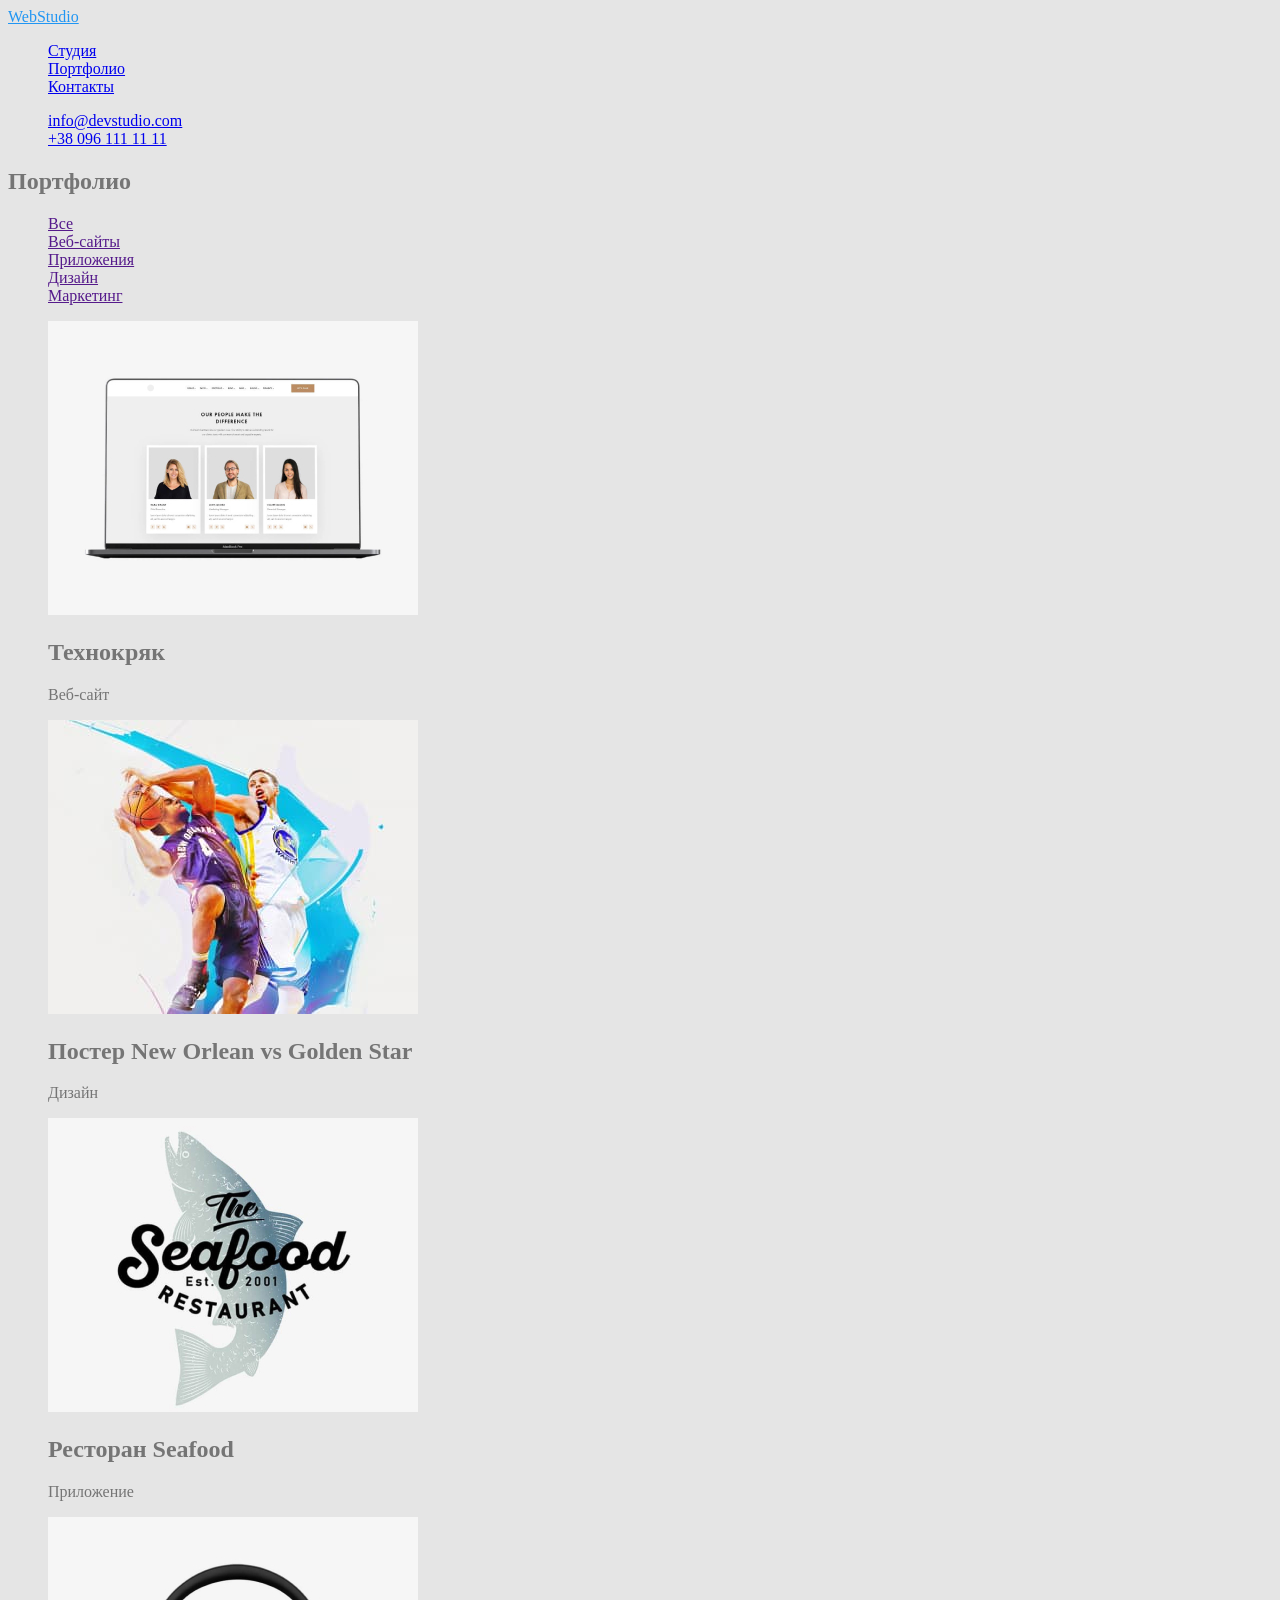
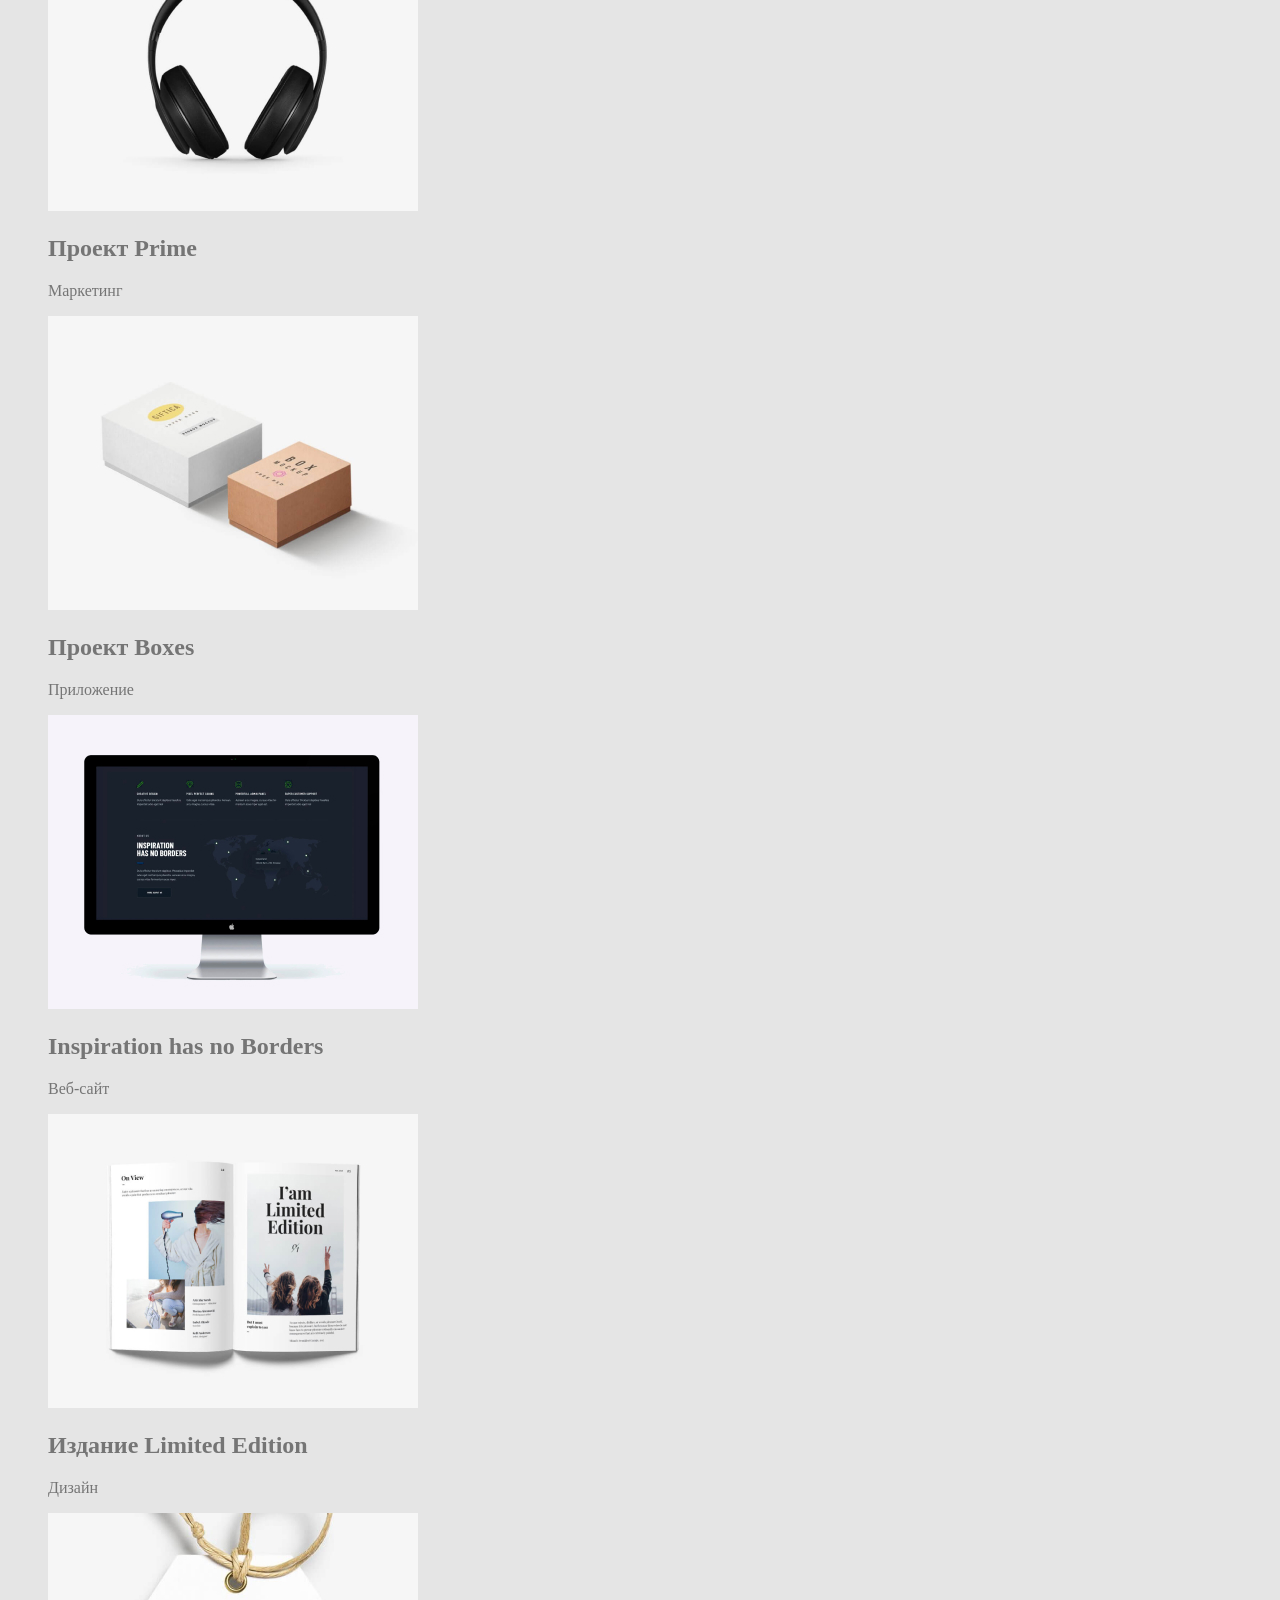
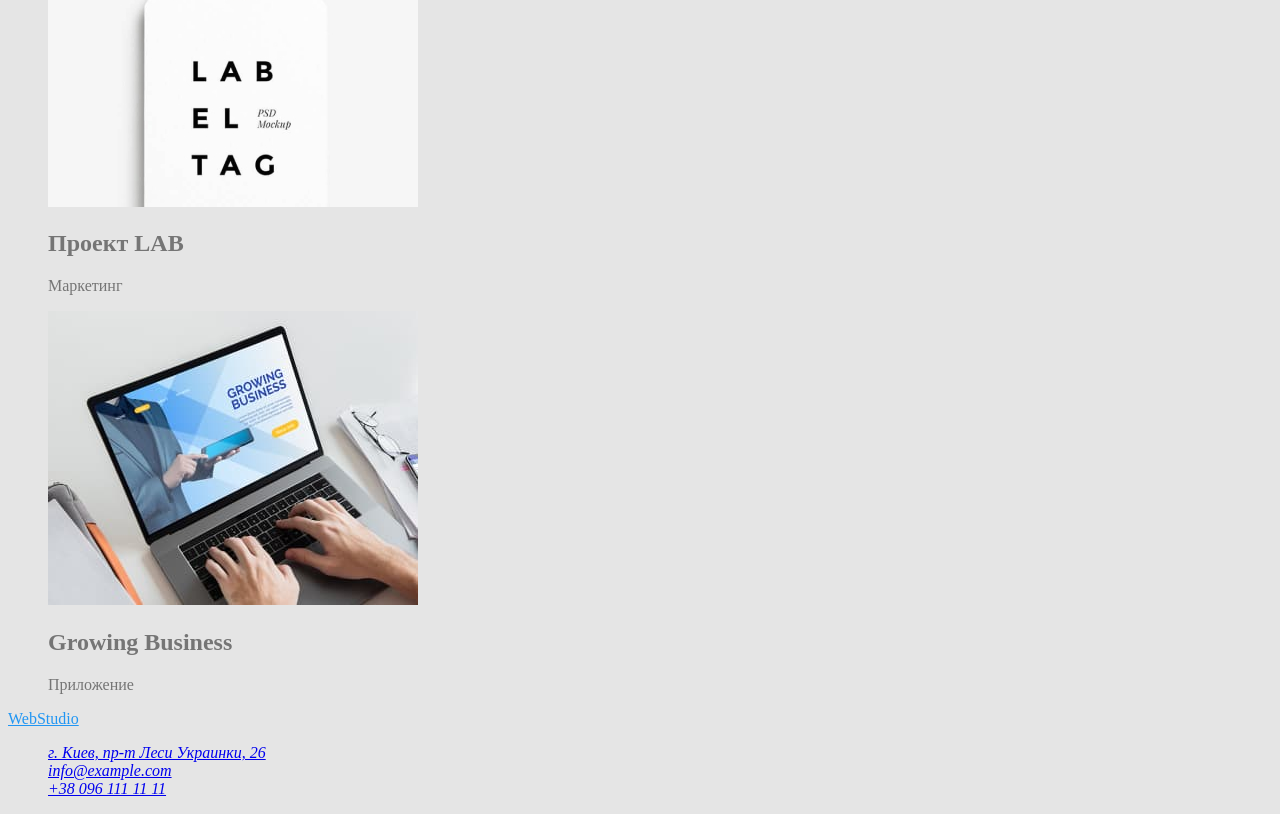
==== portfolio.html @ 34609c39 "Update portfolio.html" ====
<!DOCTYPE html>
<html lang="ru">
  <head>
    <meta charset="UTF-8" />
    <meta http-equiv="X-UA-Compatible" content="IE=edge" />
    <meta name="viewport" content="width=device-width, initial-scale=1.0" />
    <title>Document</title>
    <link rel="stylesheet" href="./css/styles.css" />
  </head>
  <body>
    <header>
      <nav>
        <a class="link-logo" href="#">WebStudio</a>
        <ul>
          <li><a href="#">Студия</a></li>
          <li><a href="portfolio.html">Портфолио</a></li>
          <li><a href="#">Контакты</a></li>
        </ul>
      </nav>
      <ul>
        <li><a href="mailto:info@devstudio.com">info@devstudio.com</a></li>
        <li><a href="tel:+380961111111">+38 096 111 11 11</a></li>
      </ul>
    </header>
    <main>
      <section>
        <h1>Портфолио</h1>
        <ul>
          <li><a href="">Все</a></li>
          <li><a href="">Веб-сайты</a></li>
          <li><a href="">Приложения</a></li>
          <li><a href="">Дизайн</a></li>
          <li><a href="">Маркетинг</a></li>
        </ul>
        <ul>
          <li>
            <img
              src="images/portf1.jpg"
              alt="экран ноутбука с тремя фотографиями"
              width="370"
              height="294"
            />
            <h2>Технокряк</h2>
            <p>Веб-сайт</p>
          </li>
          <li>
            <img
              src="images/portf2.jpg"
              alt="постер два игрока играютв баскетбол"
              width="370"
              height="294"
            />
            <h2>Постер New Orlean vs Golden Star</h2>
            <p>Дизайн</p>
          </li>
          <li>
            <img
              src="images/portf3.jpg"
              alt="эмблема ресторана сифуд"
              width="370"
              height="294"
            />
            <h2>Ресторан Seafood</h2>
            <p>Приложение</p>
          </li>
          <li>
            <img
              src="images/portf4.jpg"
              alt="черные наушники"
              width="370"
              height="294"
            />
            <h2>Проект Prime</h2>
            <p>Маркетинг</p>
          </li>
          <li>
            <img
              src="images/portf5.jpg"
              alt="две коробки одна белая другая оранжевая"
              width="370"
              height="294"
            />
            <h2>Проект Boxes</h2>
            <p>Приложение</p>
          </li>
          <li>
            <img
              src="images/portf6.jpg"
              alt="монитор компьютера с чернобелыми надписями"
              width="370"
              height="294"
            />
            <h2>Inspiration has no Borders</h2>
            <p>Веб-сайт</p>
          </li>
          <li>
            <img
              src="images/portf7.jpg"
              alt="открытая книга"
              width="370"
              height="294"
            />
            <h2>Издание Limited Edition</h2>
            <p>Дизайн</p>
          </li>
          <li>
            <img
              src="images/portf8.jpg"
              alt="бирка с надписями"
              width="370"
              height="294"
            />
            <h2>Проект LAB</h2>
            <p>Маркетинг</p>
          </li>
          <li>
            <img
              src="images/portf9.jpg"
              alt="открытый ноутбук по диагонали "
              width="370"
              height="294"
            />
            <h2>Growing Business</h2>
            <p>Приложение</p>
          </li>
        </ul>
      </section>
    </main>
    <footer>
      <a class="link-logo" href="#">WebStudio</a>
      <address>
        <ul>
          <li>
            <a
              href="https://bit.ly/3pXMvUd"
              target="_blank"
              rel="noopener noreferrer"
              >г. Киев, пр-т Леси Украинки, 26</a
            >
          </li>
          <li>
            <a class="link" href="mailto:info@devstudio.com"
              >info@example.com</a
            >
          </li>
          <li><a href="tel:+380961111111">+38 096 111 11 11</a></li>
        </ul>
      </address>
    </footer>
  </body>
</html>
---- css/styles.css ----
ul {
  list-style: none;
}

body {
  background-color: #e5e5e5;
  color: #757575;
}
/* цвет основного текста #212121 */
/* вторичній цвет #757575 */
/* акцент цвет #2196F3 */
/*  черный #000000 */
/* белый #FFFFFF */

/*  шапка background: #FFFFFF */
/*  герой и футер background:  #2F303A */
/*  общий фон  background: background: #E5E5E5 */
/*  команда background: #F5F4FA */
/*  портф под фотками #FFFFFF */

/*  */
.link-logo {
  color: #2196f3;
}
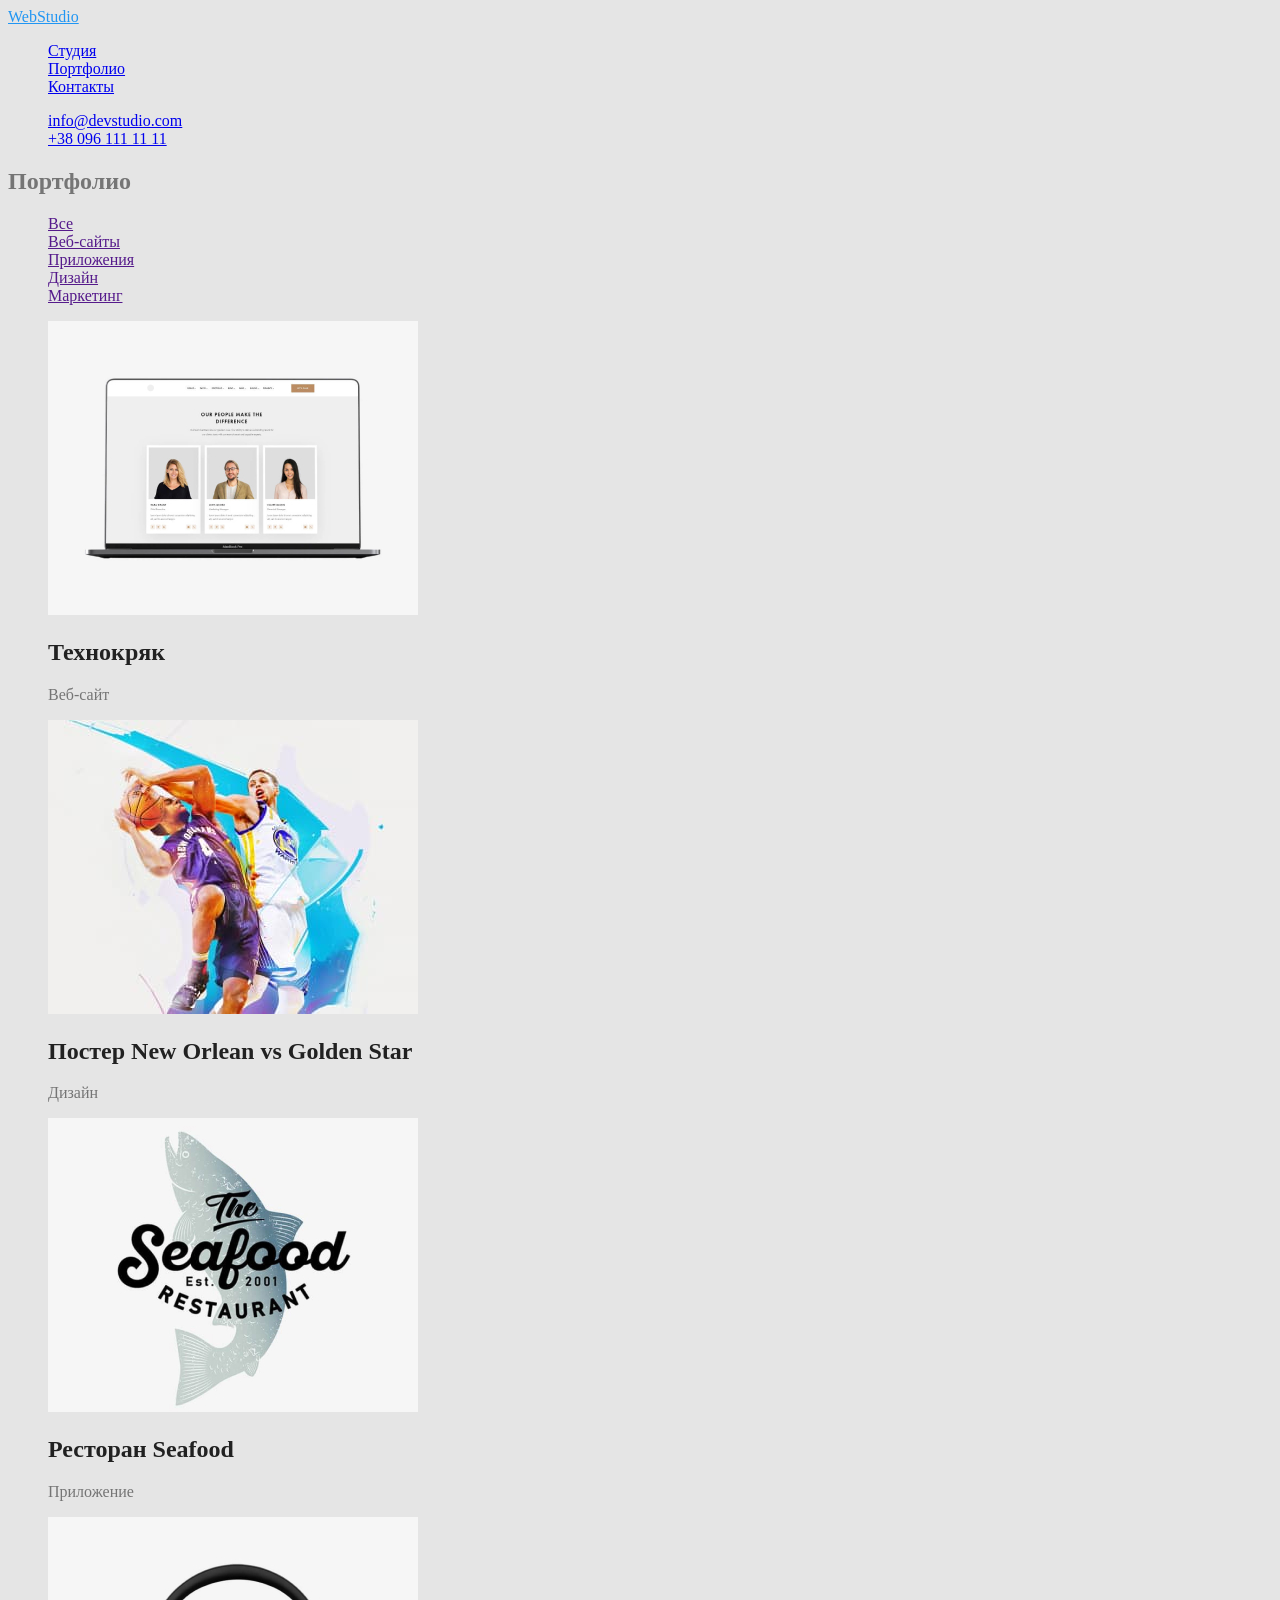
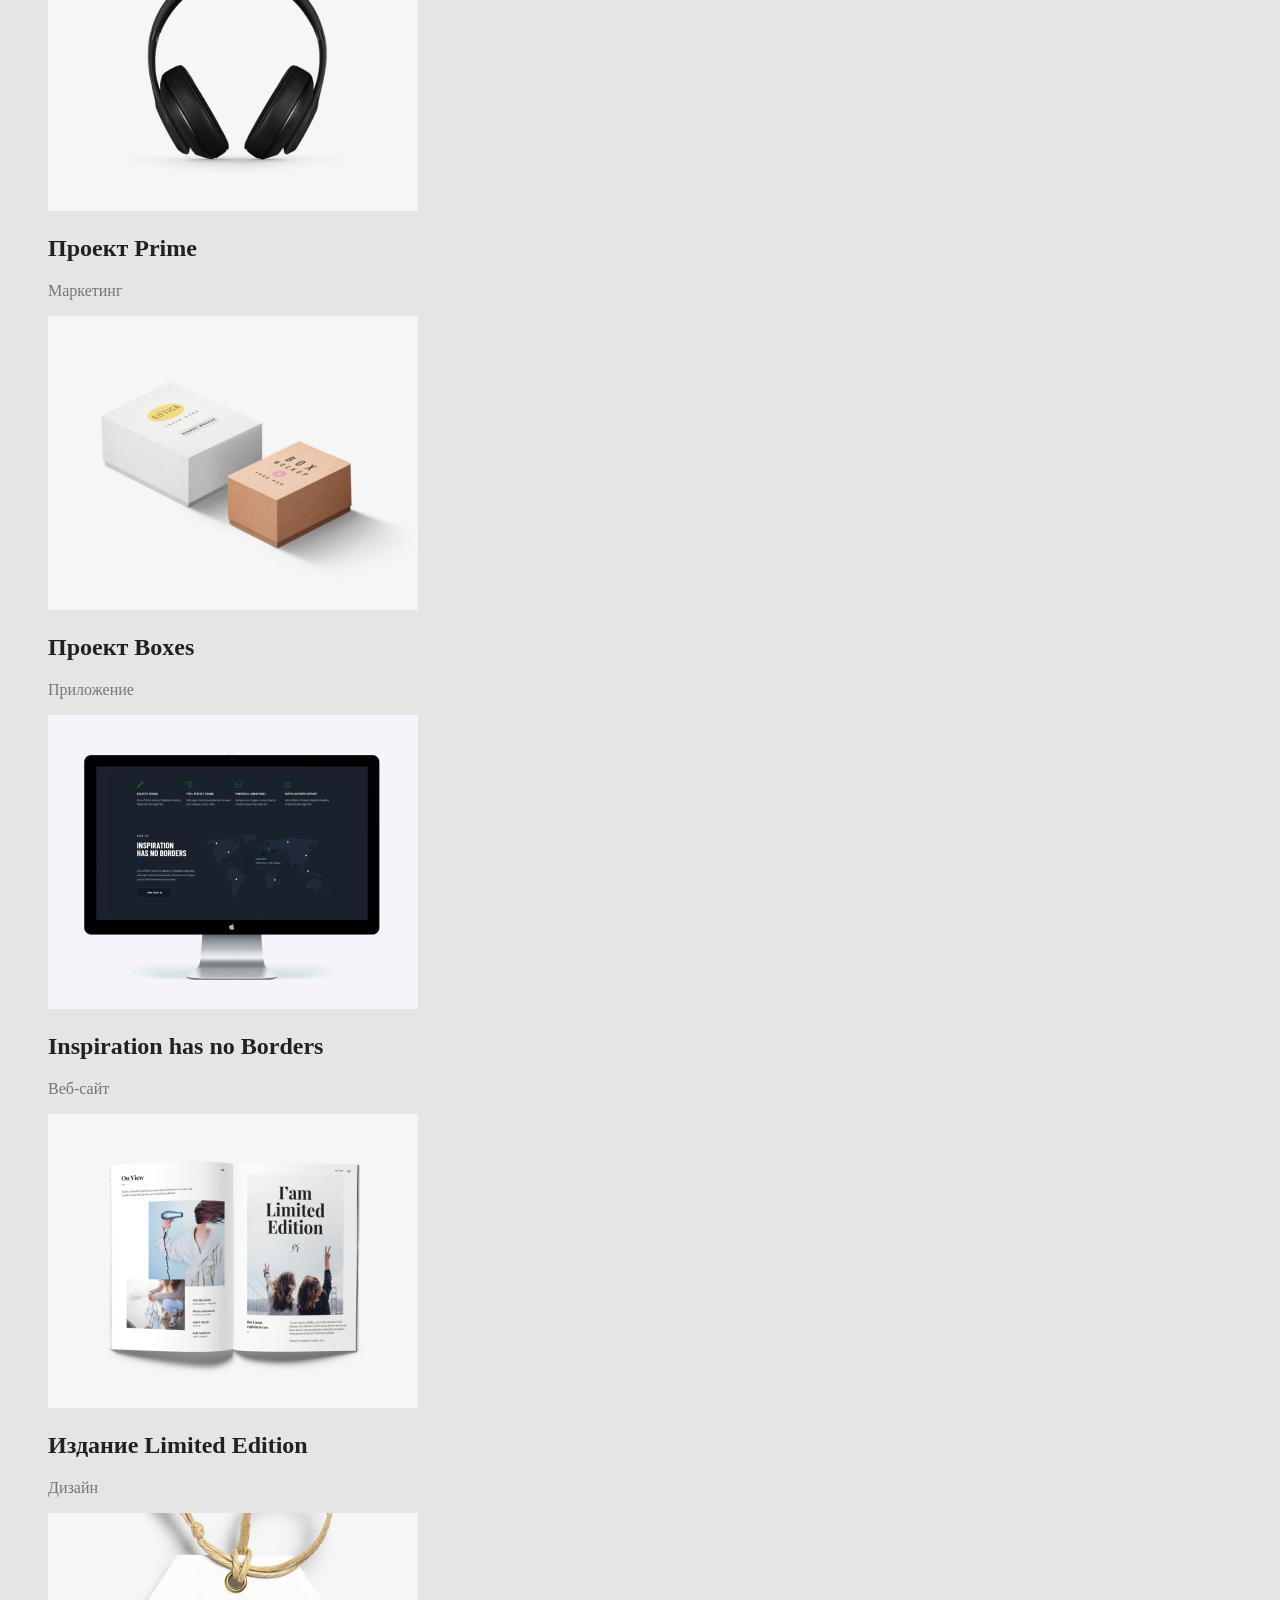
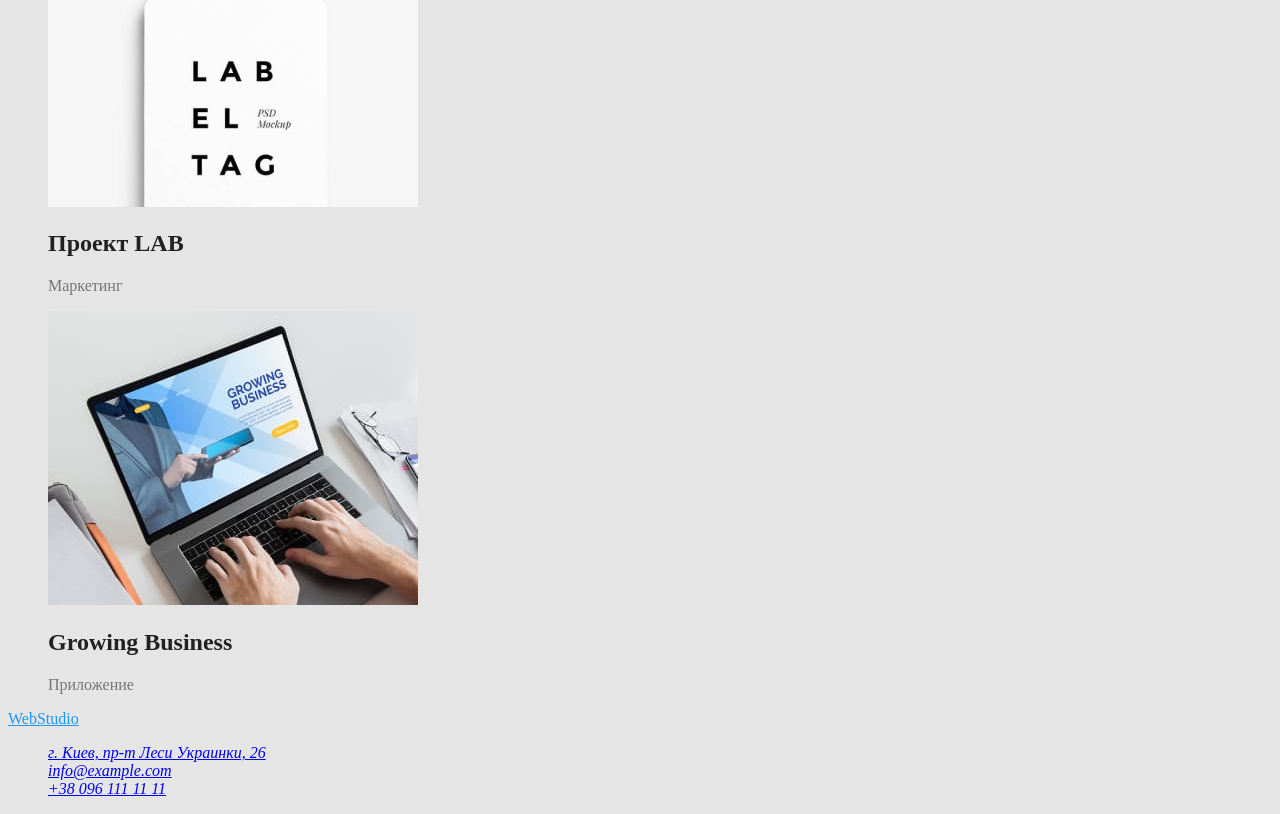
==== commit 1a6236b5: "Цвета отдельно каждому элементу Присвоила цвета заголовкам" ====
--- a/portfolio.html
+++ b/portfolio.html
@@ -11,8 +11,8 @@
     <header>
       <nav>
         <a class="link-logo" href="#">WebStudio</a>
-        <ul>
-          <li><a href="#">Студия</a></li>
+        <ul class="site-nav">
+          <li><a href="index.html">Студия</a></li>
           <li><a href="portfolio.html">Портфолио</a></li>
           <li><a href="#">Контакты</a></li>
         </ul>
@@ -23,7 +23,7 @@
       </ul>
     </header>
     <main>
-      <section>
+      <section class="section">
         <h1>Портфолио</h1>
         <ul>
           <li><a href="">Все</a></li>
@@ -40,7 +40,7 @@
               width="370"
               height="294"
             />
-            <h2>Технокряк</h2>
+            <h2 class="section-title">Технокряк</h2>
             <p>Веб-сайт</p>
           </li>
           <li>
@@ -50,7 +50,7 @@
               width="370"
               height="294"
             />
-            <h2>Постер New Orlean vs Golden Star</h2>
+            <h2 class="section-title">Постер New Orlean vs Golden Star</h2>
             <p>Дизайн</p>
           </li>
           <li>
@@ -60,7 +60,7 @@
               width="370"
               height="294"
             />
-            <h2>Ресторан Seafood</h2>
+            <h2 class="section-title">Ресторан Seafood</h2>
             <p>Приложение</p>
           </li>
           <li>
@@ -70,7 +70,7 @@
               width="370"
               height="294"
             />
-            <h2>Проект Prime</h2>
+            <h2 class="section-title">Проект Prime</h2>
             <p>Маркетинг</p>
           </li>
           <li>
@@ -80,7 +80,7 @@
               width="370"
               height="294"
             />
-            <h2>Проект Boxes</h2>
+            <h2 class="section-title">Проект Boxes</h2>
             <p>Приложение</p>
           </li>
           <li>
@@ -90,7 +90,7 @@
               width="370"
               height="294"
             />
-            <h2>Inspiration has no Borders</h2>
+            <h2 class="section-title">Inspiration has no Borders</h2>
             <p>Веб-сайт</p>
           </li>
           <li>
@@ -100,7 +100,7 @@
               width="370"
               height="294"
             />
-            <h2>Издание Limited Edition</h2>
+            <h2 class="section-title">Издание Limited Edition</h2>
             <p>Дизайн</p>
           </li>
           <li>
@@ -110,7 +110,7 @@
               width="370"
               height="294"
             />
-            <h2>Проект LAB</h2>
+            <h2 class="section-title">Проект LAB</h2>
             <p>Маркетинг</p>
           </li>
           <li>
@@ -120,7 +120,7 @@
               width="370"
               height="294"
             />
-            <h2>Growing Business</h2>
+            <h2 class="section-title">Growing Business</h2>
             <p>Приложение</p>
           </li>
         </ul>
--- a/css/styles.css
+++ b/css/styles.css
@@ -22,3 +22,29 @@
 .link-logo {
   color: #2196f3;
 }
+.hero {
+  width: 1600px;
+  height: 600px;
+  left: 0px;
+  top: 80px;
+  background: #2f303a;
+}
+.hero-title {
+  color: #ffffff;
+}
+.button {
+  background-color: #2196f3;
+  color: #ffffff;
+}
+.site-nav .link {
+  color: #212121;
+}
+.site-nav .link:hover {
+  color: #2196f3;
+}
+.site-nav .link:active {
+  color: #2196f3;
+}
+.section-title {
+  color: #212121;
+}
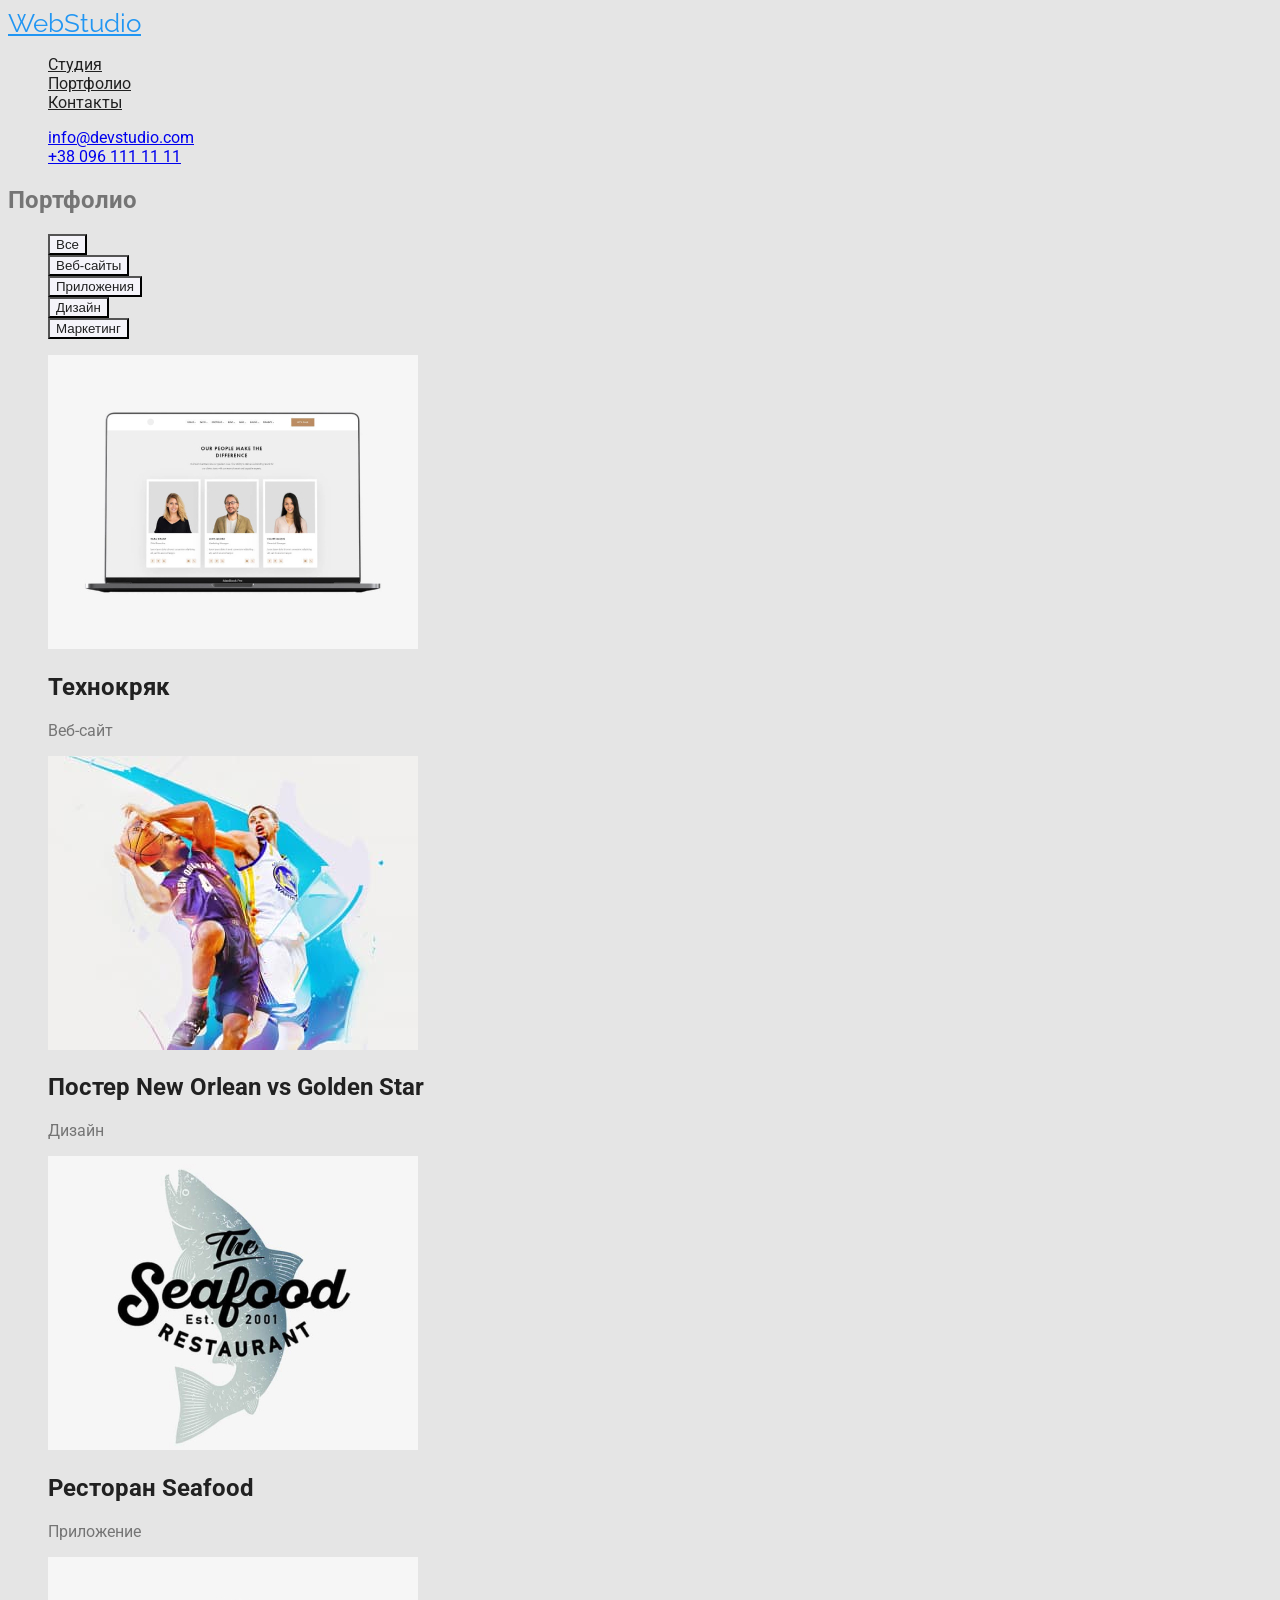
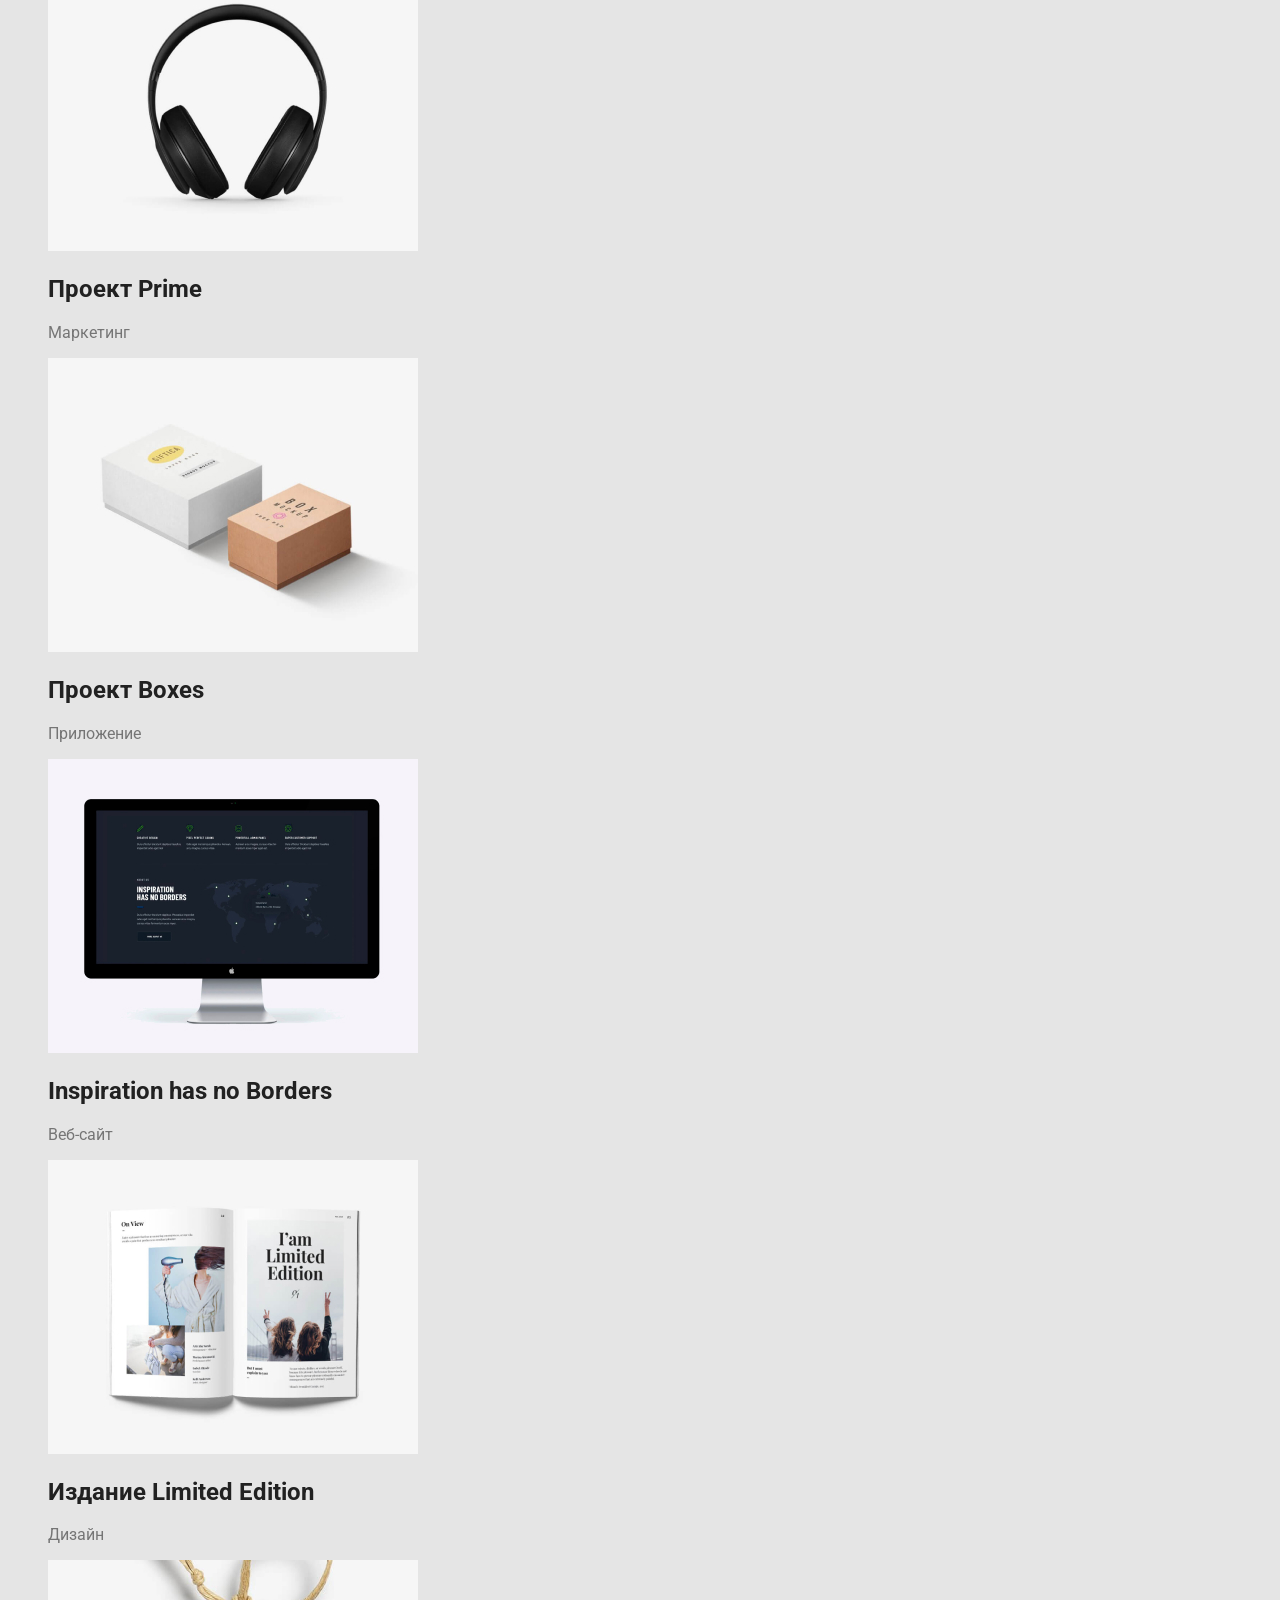
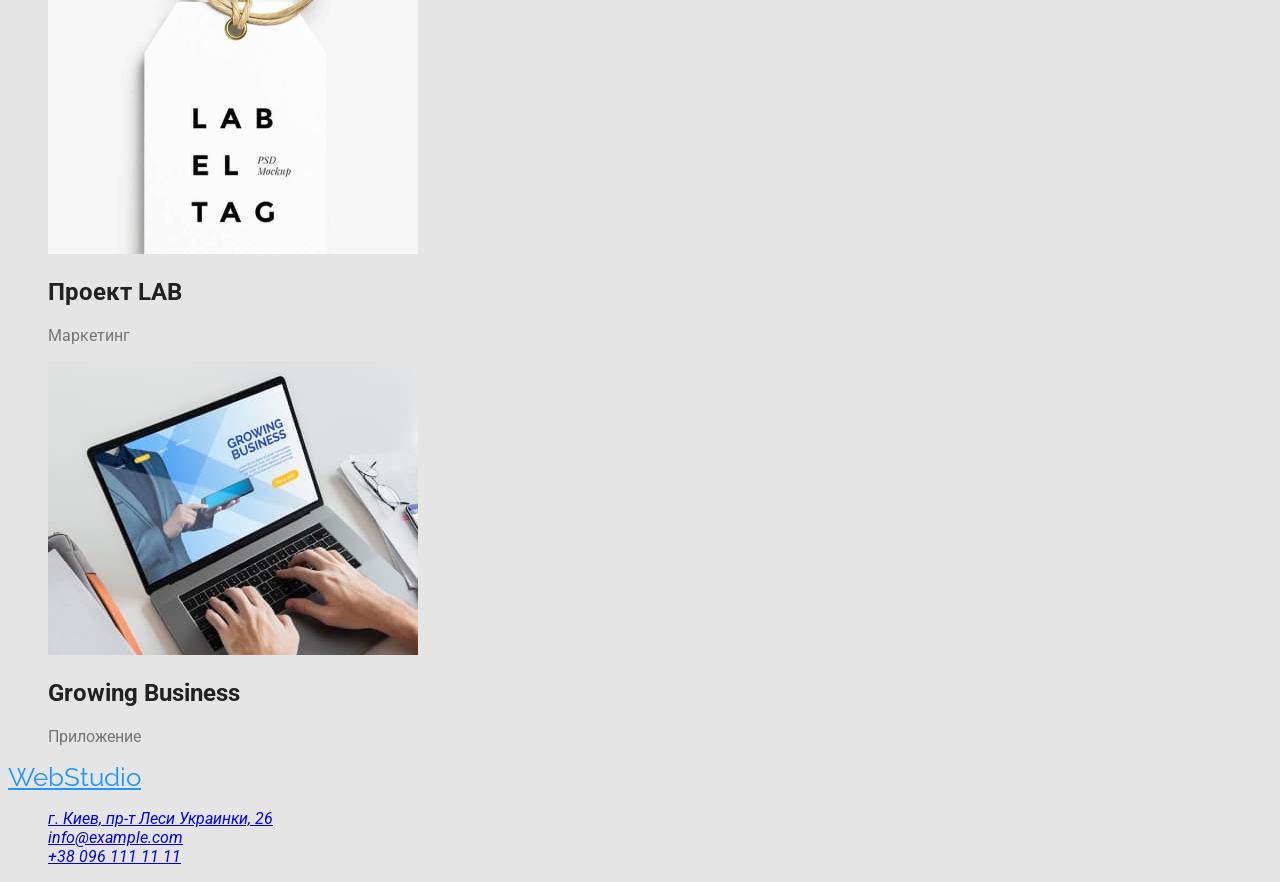
==== commit c900675d: "Шрифт лого Установила тип шрифта обш и лого" ====
--- a/portfolio.html
+++ b/portfolio.html
@@ -5,6 +5,12 @@
     <meta http-equiv="X-UA-Compatible" content="IE=edge" />
     <meta name="viewport" content="width=device-width, initial-scale=1.0" />
     <title>Document</title>
+
+    <link
+      href="https://fonts.googleapis.com/css2?family=Raleway:wght@700&family=Roboto:wght@400;500;700&display=swap"
+      rel="stylesheet"
+    />
+
     <link rel="stylesheet" href="./css/styles.css" />
   </head>
   <body>
@@ -12,9 +18,9 @@
       <nav>
         <a class="link-logo" href="#">WebStudio</a>
         <ul class="site-nav">
-          <li><a href="index.html">Студия</a></li>
-          <li><a href="portfolio.html">Портфолио</a></li>
-          <li><a href="#">Контакты</a></li>
+          <li><a href="index.html" class="link">Студия</a></li>
+          <li><a href="./portfolio.html" class="link">Портфолио</a></li>
+          <li><a href="#" class="link">Контакты</a></li>
         </ul>
       </nav>
       <ul>
@@ -26,11 +32,11 @@
       <section class="section">
         <h1>Портфолио</h1>
         <ul>
-          <li><a href="">Все</a></li>
-          <li><a href="">Веб-сайты</a></li>
-          <li><a href="">Приложения</a></li>
-          <li><a href="">Дизайн</a></li>
-          <li><a href="">Маркетинг</a></li>
+          <li><button tipe="button" class="button-port">Все</button></li>
+          <li><button tipe="button" class="button-port">Веб-сайты</button></li>
+          <li><button tipe="button" class="button-port">Приложения</button></li>
+          <li><button tipe="button" class="button-port">Дизайн</button></li>
+          <li><button tipe="button" class="button-port">Маркетинг</button></li>
         </ul>
         <ul>
           <li>
--- a/css/styles.css
+++ b/css/styles.css
@@ -5,6 +5,8 @@
 body {
   background-color: #e5e5e5;
   color: #757575;
+
+  font-family: Roboto, sans-serif;
 }
 /* цвет основного текста #212121 */
 /* вторичній цвет #757575 */
@@ -21,6 +23,9 @@
 /*  */
 .link-logo {
   color: #2196f3;
+  font-family: Raleway, sans-serif;
+  font-size: 26px;
+  line-height: 1.19;
 }
 .hero {
   width: 1600px;
@@ -36,6 +41,15 @@
   background-color: #2196f3;
   color: #ffffff;
 }
+.button-port {
+  background-color: #f5f4fa;
+  color: #212121;
+}
+.button-port:hover,
+.button-port:focus {
+  background-color: #2196f3;
+  color: #ffffff;
+}
 .site-nav .link {
   color: #212121;
 }
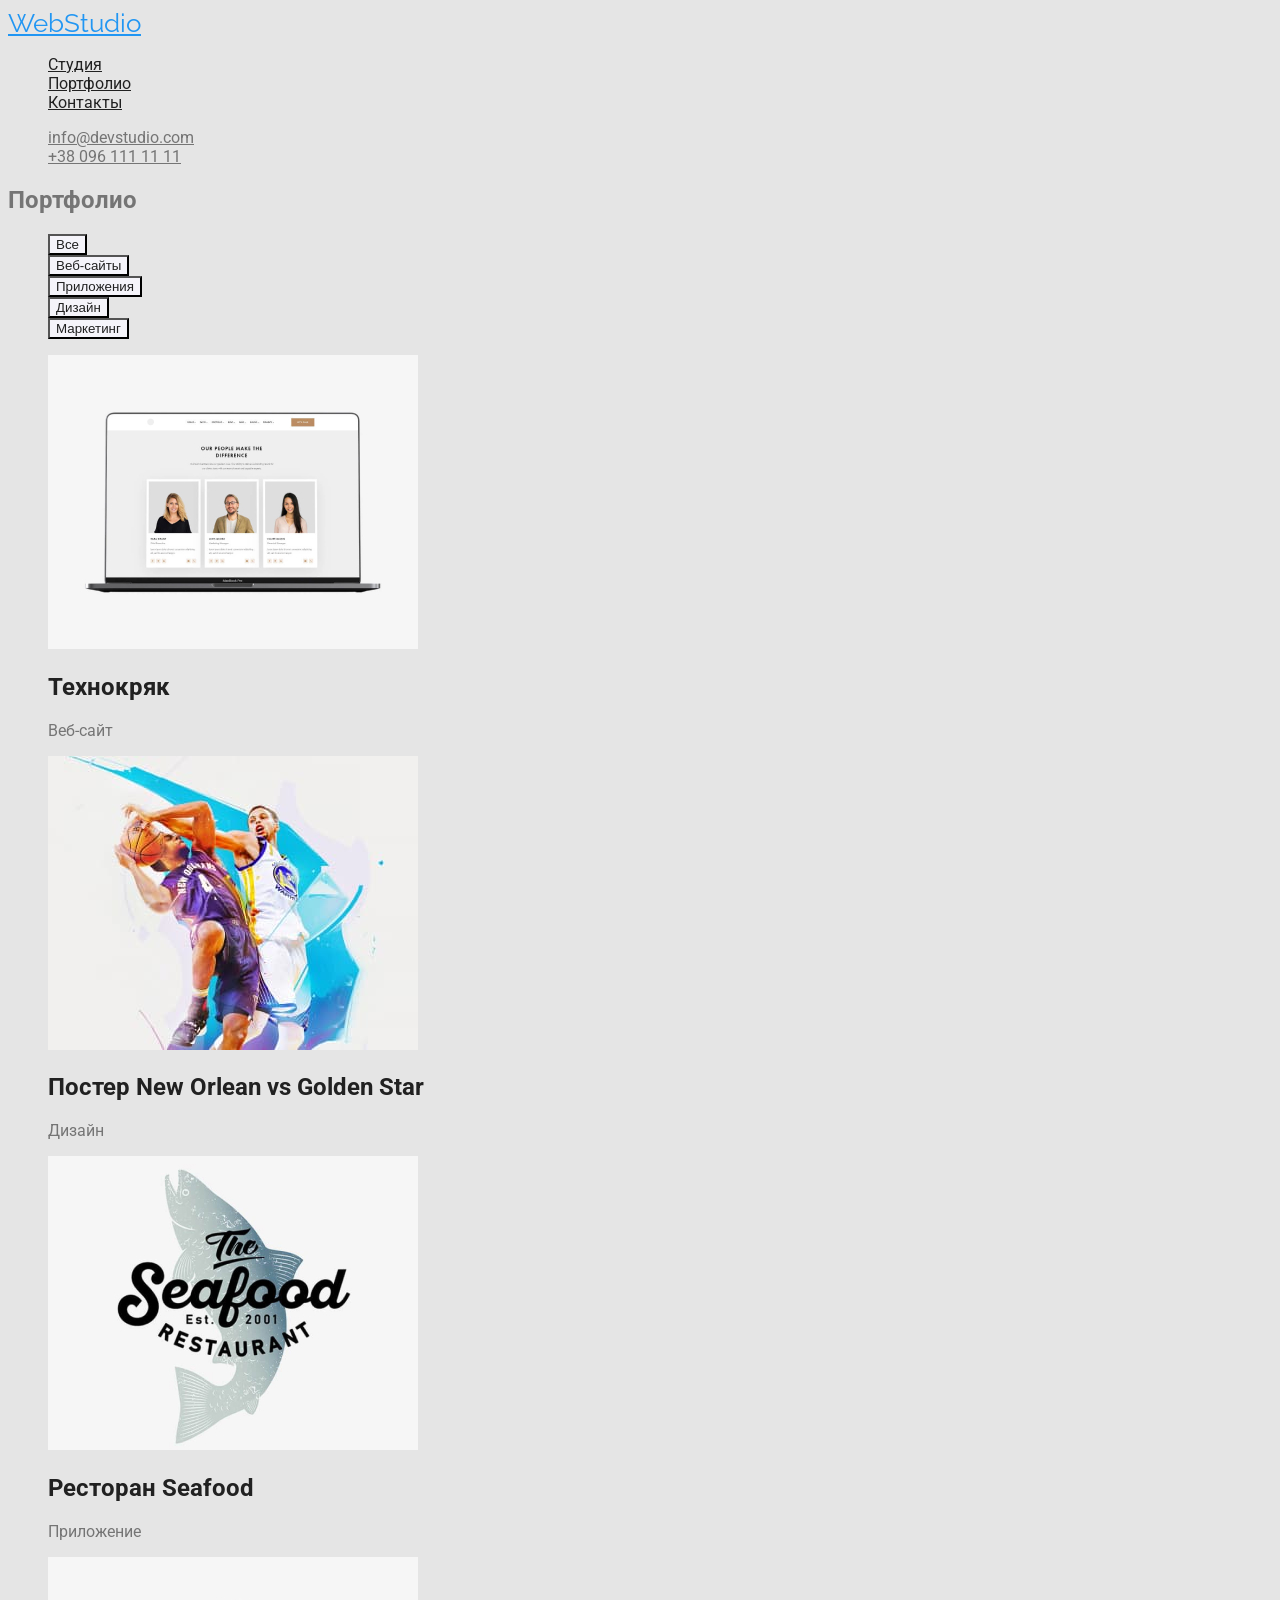
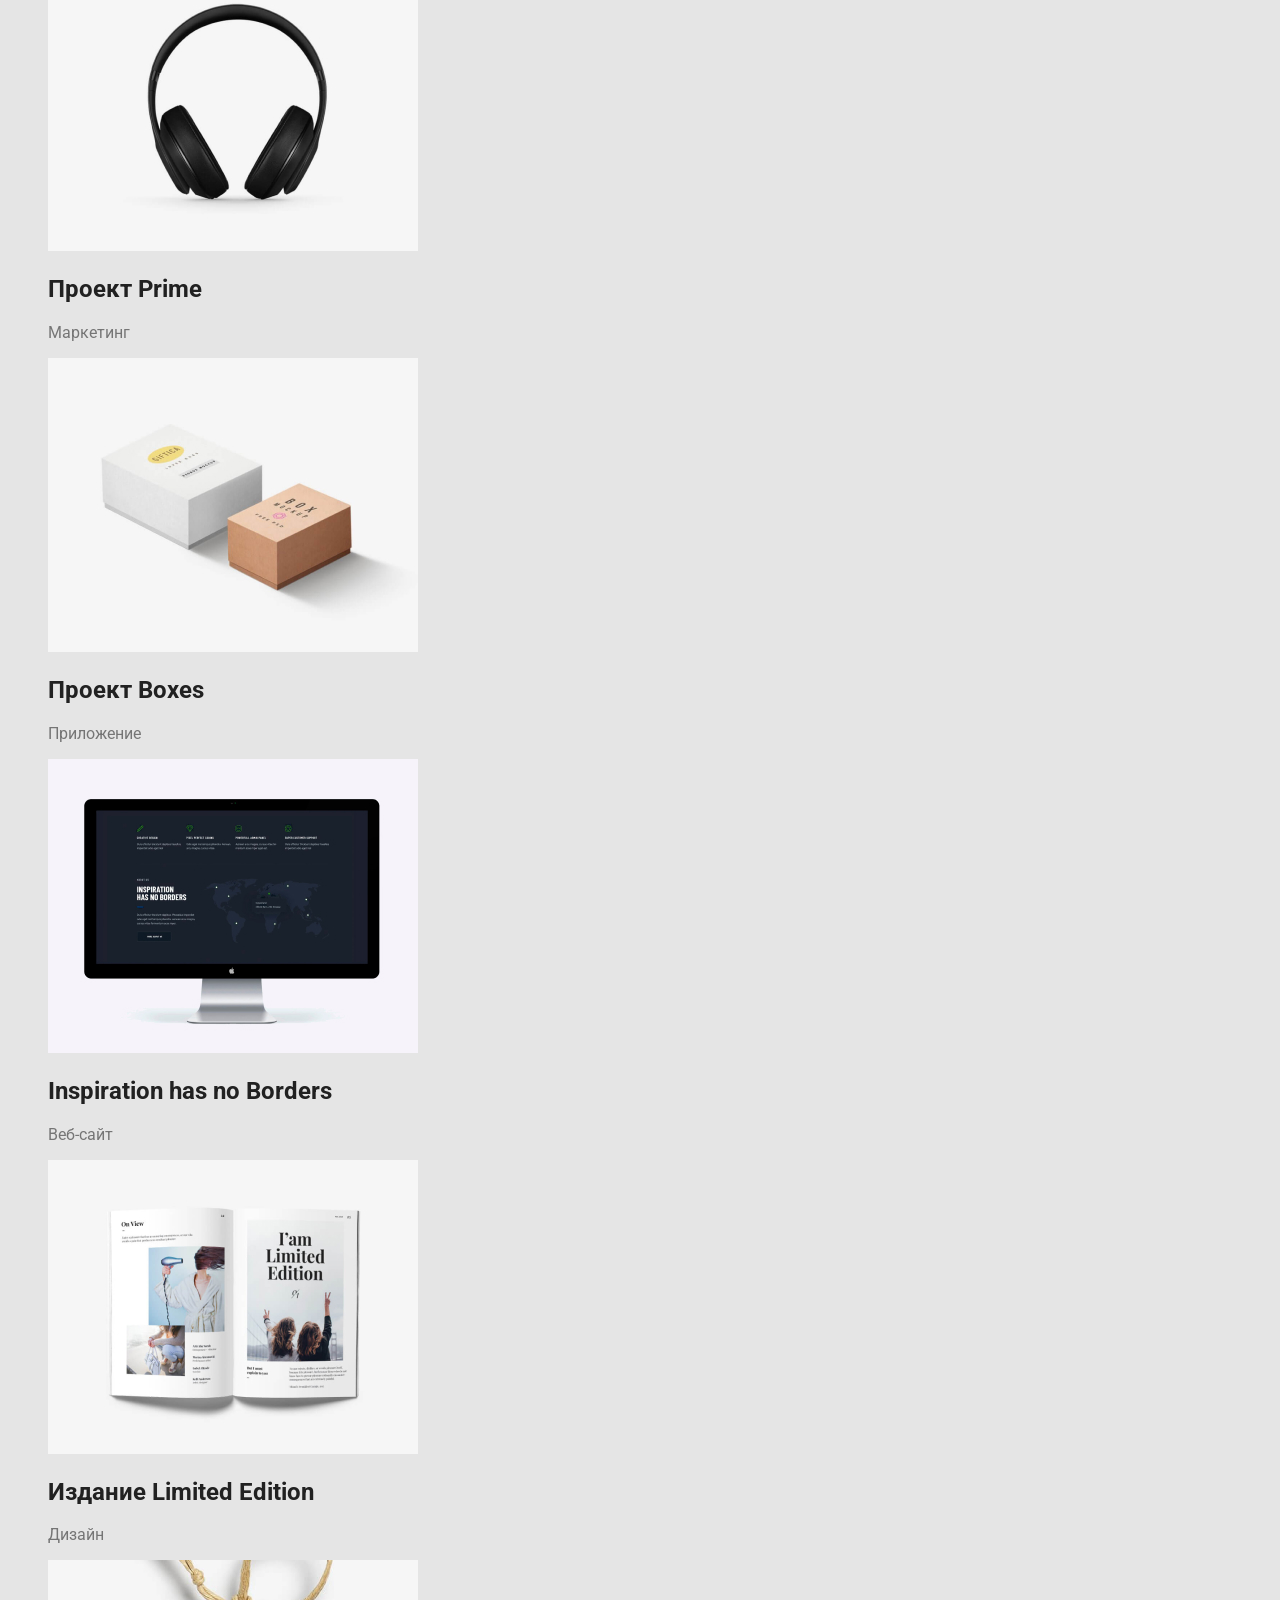
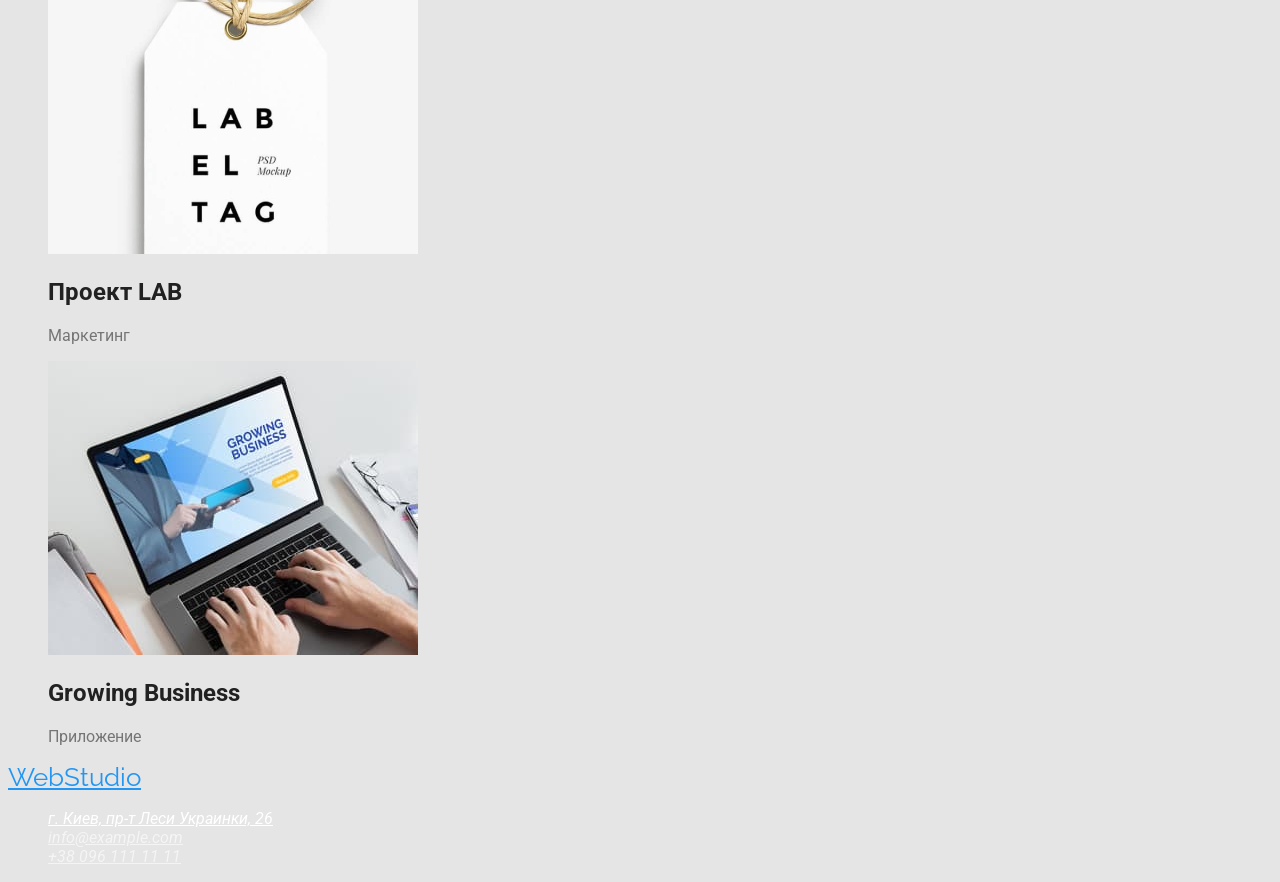
==== commit 7692c96a: "Ссылки, переменные css" ====
--- a/portfolio.html
+++ b/portfolio.html
@@ -6,8 +6,10 @@
     <meta name="viewport" content="width=device-width, initial-scale=1.0" />
     <title>Document</title>
 
+    <link rel="preconnect" href="https://fonts.googleapis.com" />
+    <link rel="preconnect" href="https://fonts.gstatic.com" crossorigin />
     <link
-      href="https://fonts.googleapis.com/css2?family=Raleway:wght@700&family=Roboto:wght@400;500;700&display=swap"
+      href="https://fonts.googleapis.com/css2?family=Raleway:wght@700&family=Roboto:wght@400;500;700;900&display=swap"
       rel="stylesheet"
     />
 
@@ -23,9 +25,13 @@
           <li><a href="#" class="link">Контакты</a></li>
         </ul>
       </nav>
-      <ul>
-        <li><a href="mailto:info@devstudio.com">info@devstudio.com</a></li>
-        <li><a href="tel:+380961111111">+38 096 111 11 11</a></li>
+      <ul class="site-contact">
+        <li>
+          <a href="mailto:info@devstudio.com" class="link"
+            >info@devstudio.com</a
+          >
+        </li>
+        <li><a href="tel:+380961111111" class="link">+38 096 111 11 11</a></li>
       </ul>
     </header>
     <main>
@@ -135,9 +141,10 @@
     <footer>
       <a class="link-logo" href="#">WebStudio</a>
       <address>
-        <ul>
+        <ul class="address">
           <li>
             <a
+              class="link-map"
               href="https://bit.ly/3pXMvUd"
               target="_blank"
               rel="noopener noreferrer"
@@ -149,7 +156,9 @@
               >info@example.com</a
             >
           </li>
-          <li><a href="tel:+380961111111">+38 096 111 11 11</a></li>
+          <li>
+            <a class="link" href="tel:+380961111111">+38 096 111 11 11</a>
+          </li>
         </ul>
       </address>
     </footer>
--- a/css/styles.css
+++ b/css/styles.css
@@ -1,3 +1,23 @@
+/* цвет основного текста #757575 */
+/* вторичній цвет #212121 */
+/* акцент цвет #2196F3 */
+/* белый #FFFFFF */
+/* черный #000000 */
+/* color: rgba(255, 255, 255, 0.6)*/
+
+/* Фон */
+/*  шапка background: #FFFFFF */
+/*  герой и футер background:  #2F303A */
+/*  общий фон  background: background: #E5E5E5 */
+/*  команда background: #F5F4FA */
+/*  портф под фотками #FFFFFF */
+
+/*  */
+:root {
+  --main-text-color: #757575;
+  --title-text-color: #212121;
+}
+
 ul {
   list-style: none;
 }
@@ -5,42 +25,64 @@
 body {
   background-color: #e5e5e5;
   color: #757575;
-
   font-family: Roboto, sans-serif;
 }
-/* цвет основного текста #212121 */
-/* вторичній цвет #757575 */
-/* акцент цвет #2196F3 */
-/*  черный #000000 */
-/* белый #FFFFFF */
-
-/*  шапка background: #FFFFFF */
-/*  герой и футер background:  #2F303A */
-/*  общий фон  background: background: #E5E5E5 */
-/*  команда background: #F5F4FA */
-/*  портф под фотками #FFFFFF */
-
-/*  */
+/* Заголовки */
+.section-title {
+  color: #212121;
+}
+/* Хедер */
+/* Логотип */
 .link-logo {
   color: #2196f3;
   font-family: Raleway, sans-serif;
   font-size: 26px;
   line-height: 1.19;
 }
+/* Навигация */
+.site-nav .link {
+  color: #212121;
+}
+.site-nav .link:hover {
+  color: #2196f3;
+}
+.site-nav .link:active {
+  color: #2196f3;
+}
+/* Контакты */
+.site-contact .link {
+  color: #757575;
+}
+.site-contact .link:hover,
+.site-contact .link:focus {
+  color: #2196f3;
+}
+/* Блок герой */
 .hero {
-  width: 1600px;
-  height: 600px;
-  left: 0px;
-  top: 80px;
   background: #2f303a;
 }
 .hero-title {
   color: #ffffff;
+  font-style: normal;
+  font-size: 44px;
+  line-height: 1.36;
+  text-align: center;
 }
+/* Кнопка блока герой */
 .button {
   background-color: #2196f3;
   color: #ffffff;
+  font-family: "Roboto";
+  font-style: normal;
+  font-weight: 700;
+  font-size: 16px;
+  line-height: 30px;
+  display: flex;
+  align-items: center;
+  text-align: center;
+  letter-spacing: 0.06em;
 }
+/* Кнопки портфолио */
 .button-port {
   background-color: #f5f4fa;
   color: #212121;
@@ -50,15 +92,11 @@
   background-color: #2196f3;
   color: #ffffff;
 }
-.site-nav .link {
-  color: #212121;
+
+/* Футер */
+.link-map {
+  color: #ffffff;
 }
-.site-nav .link:hover {
-  color: #2196f3;
+.address .link {
+  color: rgba(255, 255, 255, 0.6);
 }
-.site-nav .link:active {
-  color: #2196f3;
-}
-.section-title {
-  color: #212121;
-}
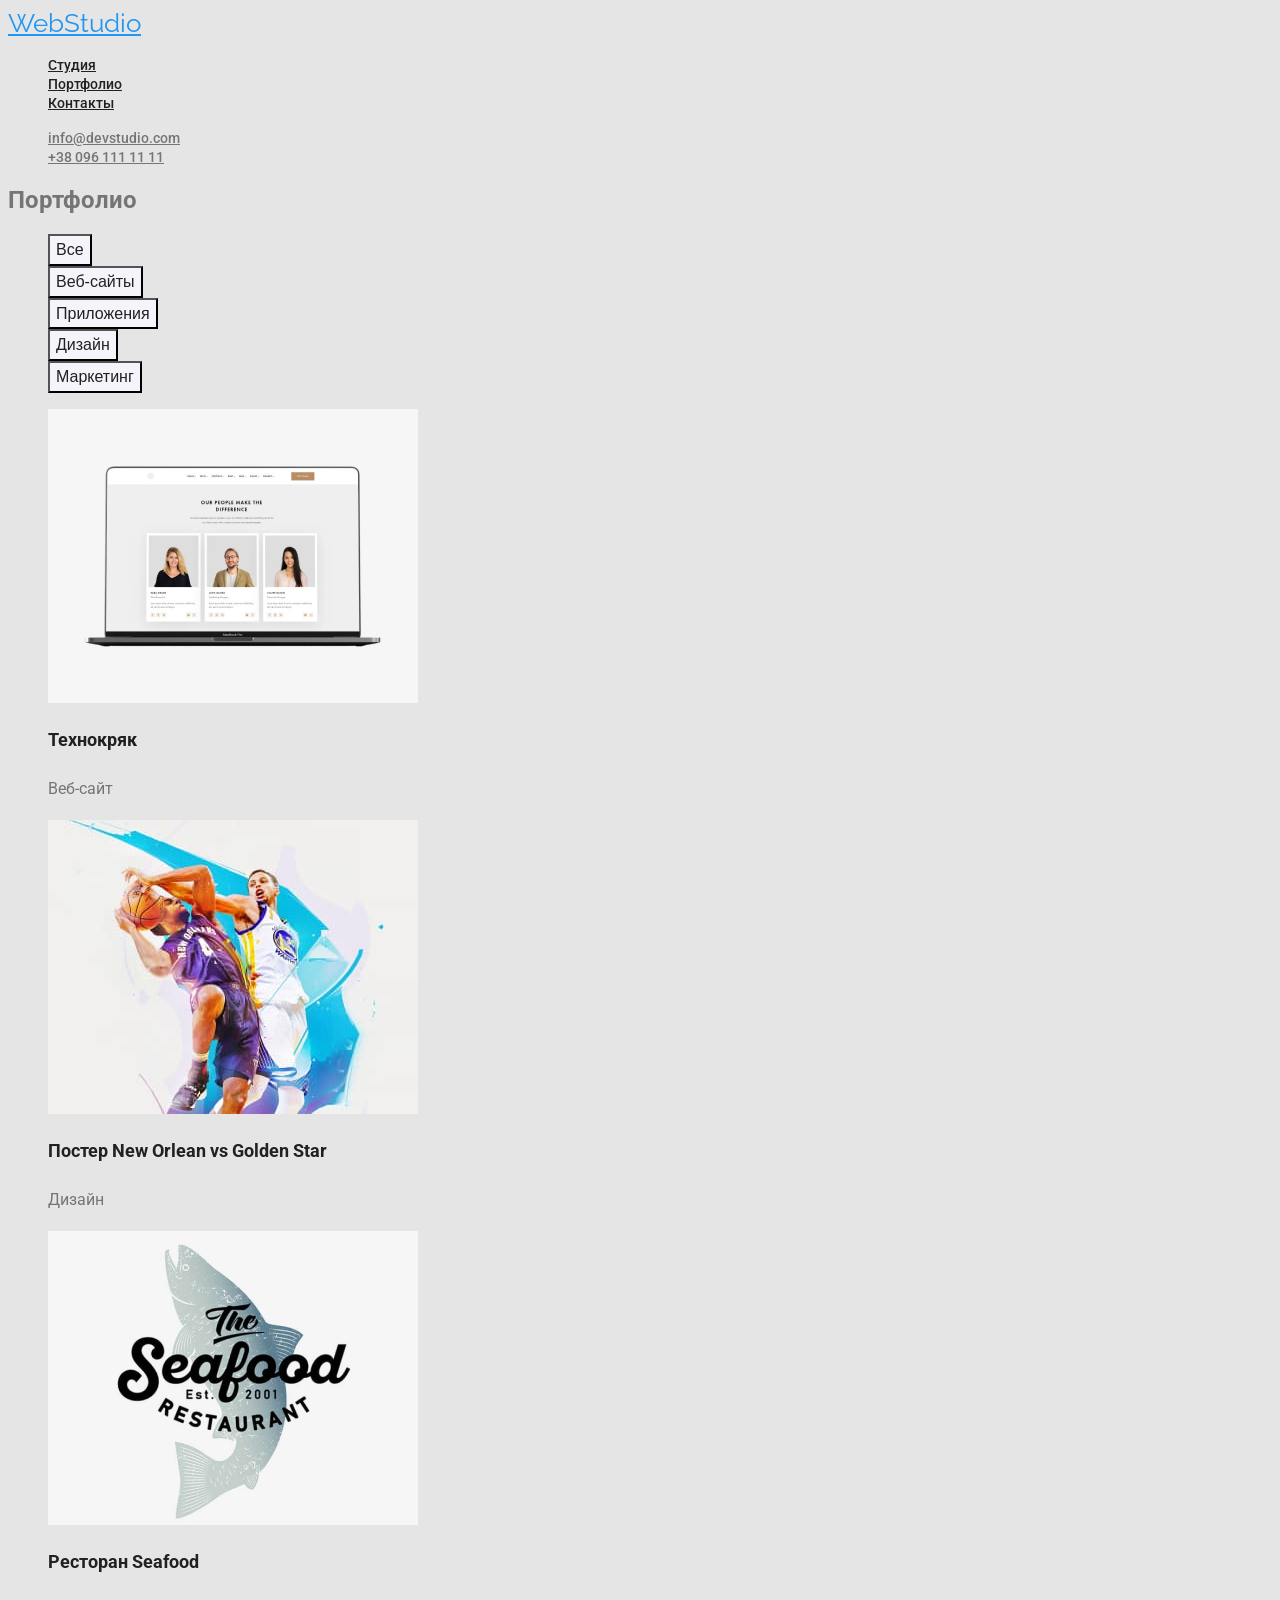
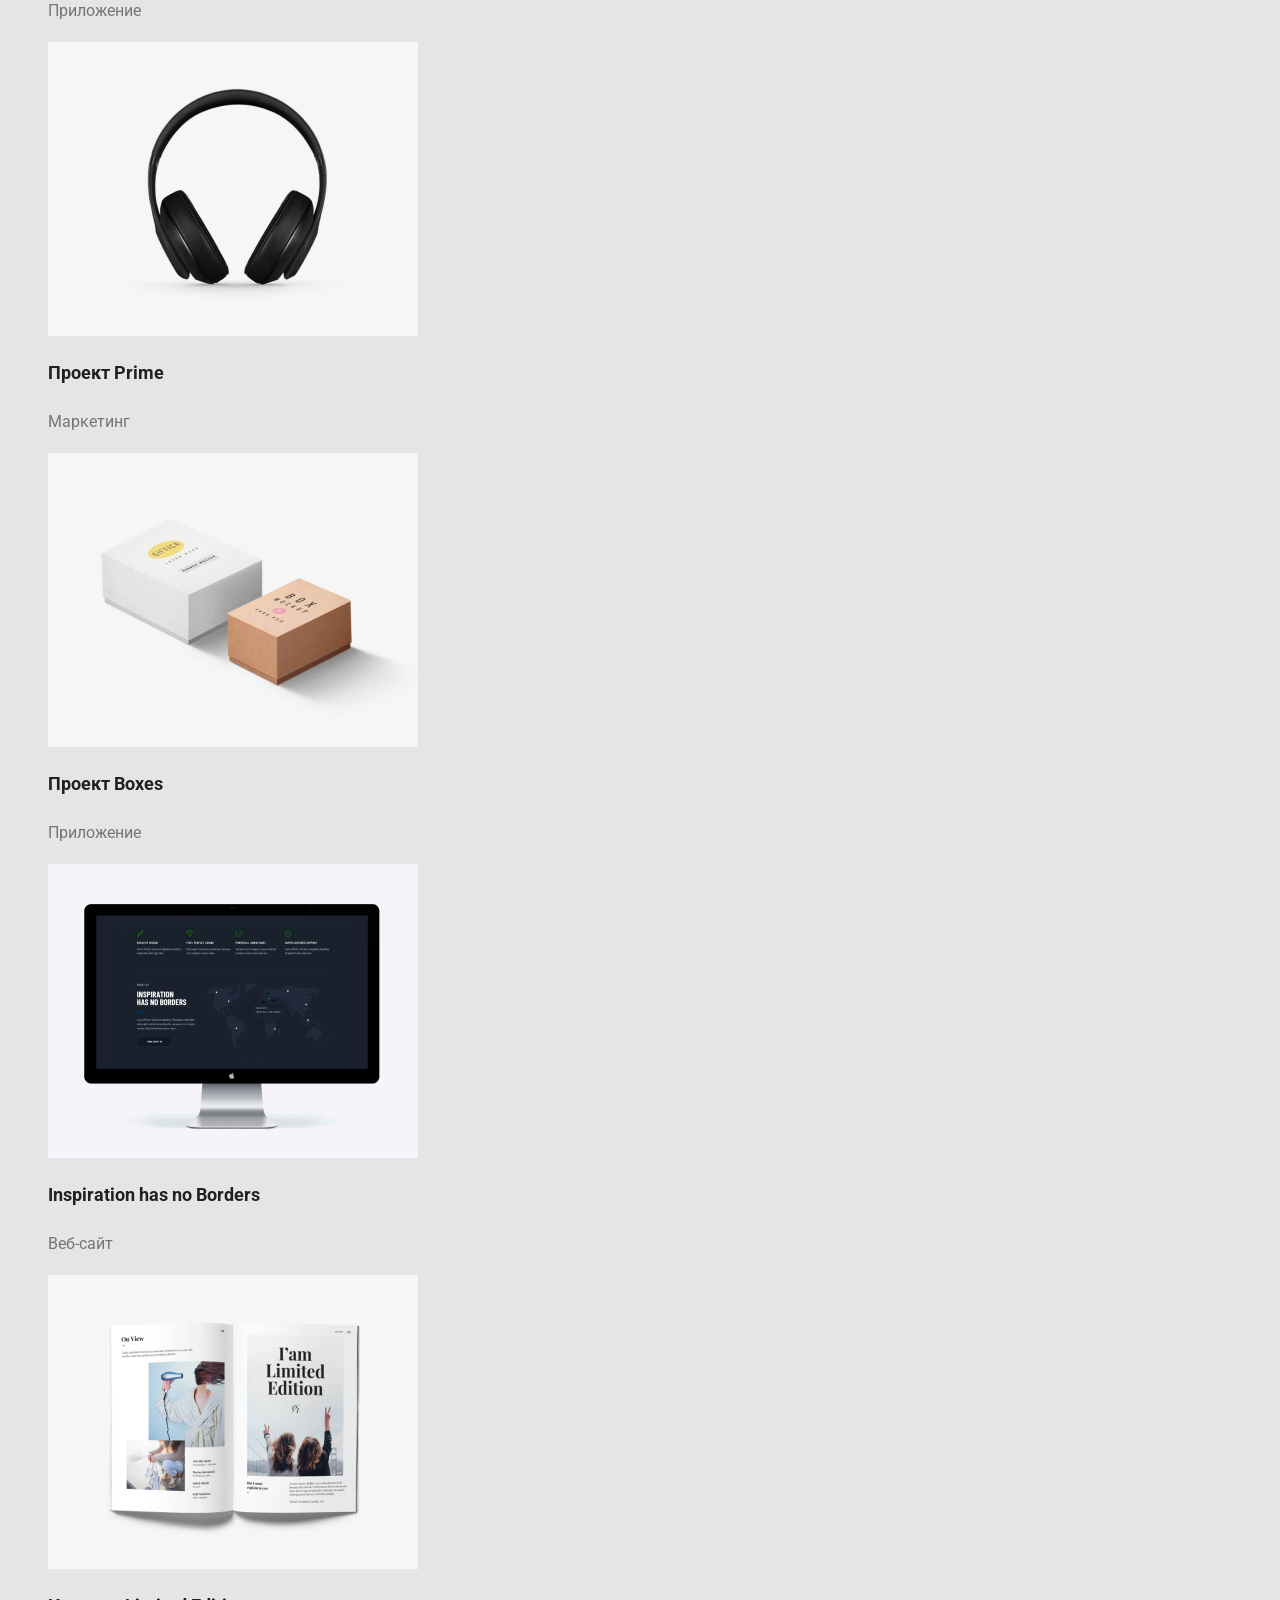
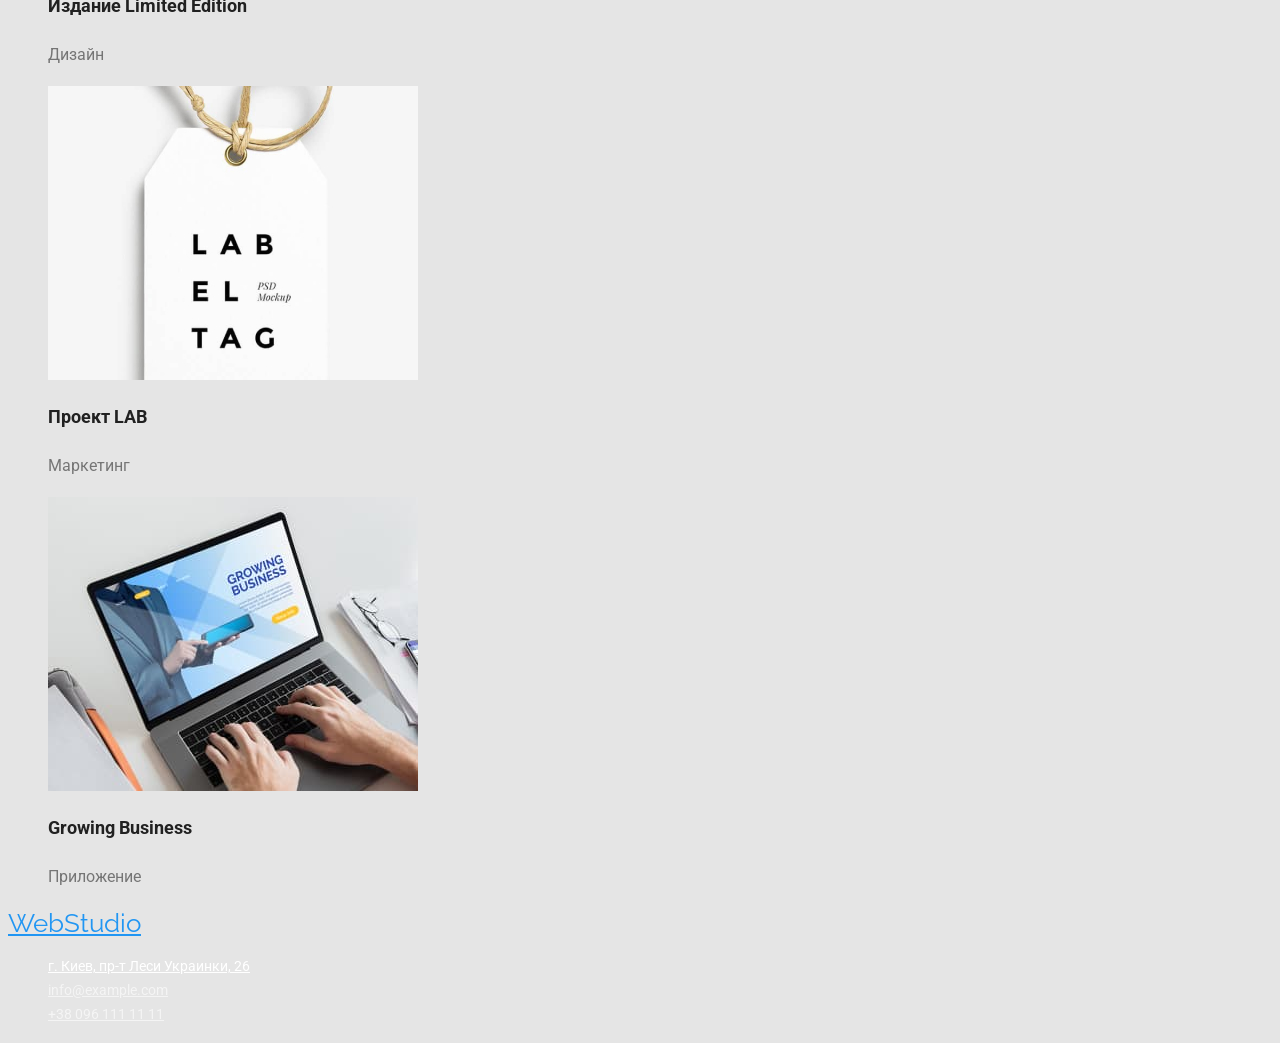
==== commit 12b742dd: "Заголовки и абзаці" ====
--- a/portfolio.html
+++ b/portfolio.html
@@ -52,8 +52,8 @@
               width="370"
               height="294"
             />
-            <h2 class="section-title">Технокряк</h2>
-            <p>Веб-сайт</p>
+            <h2 class="portf-title">Технокряк</h2>
+            <p class="portf-text">Веб-сайт</p>
           </li>
           <li>
             <img
@@ -62,8 +62,8 @@
               width="370"
               height="294"
             />
-            <h2 class="section-title">Постер New Orlean vs Golden Star</h2>
-            <p>Дизайн</p>
+            <h2 class="portf-title">Постер New Orlean vs Golden Star</h2>
+            <p class="portf-text">Дизайн</p>
           </li>
           <li>
             <img
@@ -72,8 +72,8 @@
               width="370"
               height="294"
             />
-            <h2 class="section-title">Ресторан Seafood</h2>
-            <p>Приложение</p>
+            <h2 class="portf-title">Ресторан Seafood</h2>
+            <p class="portf-text">Приложение</p>
           </li>
           <li>
             <img
@@ -82,8 +82,8 @@
               width="370"
               height="294"
             />
-            <h2 class="section-title">Проект Prime</h2>
-            <p>Маркетинг</p>
+            <h2 class="portf-title">Проект Prime</h2>
+            <p class="portf-text">Маркетинг</p>
           </li>
           <li>
             <img
@@ -92,8 +92,8 @@
               width="370"
               height="294"
             />
-            <h2 class="section-title">Проект Boxes</h2>
-            <p>Приложение</p>
+            <h2 class="portf-title">Проект Boxes</h2>
+            <p class="portf-text">Приложение</p>
           </li>
           <li>
             <img
@@ -102,8 +102,8 @@
               width="370"
               height="294"
             />
-            <h2 class="section-title">Inspiration has no Borders</h2>
-            <p>Веб-сайт</p>
+            <h2 class="portf-title">Inspiration has no Borders</h2>
+            <p class="portf-text">Веб-сайт</p>
           </li>
           <li>
             <img
@@ -112,8 +112,8 @@
               width="370"
               height="294"
             />
-            <h2 class="section-title">Издание Limited Edition</h2>
-            <p>Дизайн</p>
+            <h2 class="portf-title">Издание Limited Edition</h2>
+            <p class="portf-text">Дизайн</p>
           </li>
           <li>
             <img
@@ -122,8 +122,8 @@
               width="370"
               height="294"
             />
-            <h2 class="section-title">Проект LAB</h2>
-            <p>Маркетинг</p>
+            <h2 class="portf-title">Проект LAB</h2>
+            <p class="portf-text">Маркетинг</p>
           </li>
           <li>
             <img
@@ -132,8 +132,8 @@
               width="370"
               height="294"
             />
-            <h2 class="section-title">Growing Business</h2>
-            <p>Приложение</p>
+            <h2 class="portf-title">Growing Business</h2>
+            <p class="portf-text">Приложение</p>
           </li>
         </ul>
       </section>
--- a/css/styles.css
+++ b/css/styles.css
@@ -1,10 +1,3 @@
-/* цвет основного текста #757575 */
-/* вторичній цвет #212121 */
-/* акцент цвет #2196F3 */
-/* белый #FFFFFF */
-/* черный #000000 */
-/* color: rgba(255, 255, 255, 0.6)*/
-
 /* Фон */
 /*  шапка background: #FFFFFF */
 /*  герой и футер background:  #2F303A */
@@ -12,10 +5,13 @@
 /*  команда background: #F5F4FA */
 /*  портф под фотками #FFFFFF */
 
-/*  */
+/* Цвет текста */
 :root {
   --main-text-color: #757575;
   --title-text-color: #212121;
+  --accent-text-color: #2196f3;
+  --white-text-color: #ffffff;
+  --address-text-color: rgba(255, 255, 255, 0.6);
 }
 
 ul {
@@ -24,45 +20,90 @@
 
 body {
   background-color: #e5e5e5;
-  color: #757575;
+  color: var(--main-text-color);
   font-family: Roboto, sans-serif;
 }
 /* Заголовки */
 .section-title {
-  color: #212121;
+  color: var(--title-text-color);
+  font-weight: 700;
+  font-size: 36px;
+  line-height: 1.17;
+  text-align: center;
 }
+.text-title {
+  color: var(--title-text-color);
+  font-weight: 700;
+  font-size: 14px;
+  line-height: 1.14;
+}
+.team-title {
+  color: var(--title-text-color);
+  font-weight: 500;
+  font-size: 16px;
+  line-height: 1.19;
+}
+.portf-title {
+  color: var(--title-text-color);
+  font-weight: 700;
+  font-size: 18px;
+  line-height: 2;
+}
+/* Абзацы */
+.solution-text {
+  font-weight: 400;
+  font-size: 14px;
+  line-height: 1.71;
+}
+.team-text {
+  font-weight: 400;
+  font-size: 16px;
+  line-height: 1.19;
+}
+.portf-text {
+  font-weight: 400;
+  font-size: 16px;
+  line-height: 1.88;
+}
+
 /* Хедер */
 /* Логотип */
 .link-logo {
-  color: #2196f3;
+  color: var(--accent-text-color);
   font-family: Raleway, sans-serif;
   font-size: 26px;
   line-height: 1.19;
 }
 /* Навигация */
 .site-nav .link {
-  color: #212121;
+  color: var(--title-text-color);
+  font-weight: 500;
+  font-size: 14px;
+  line-height: 1.14;
 }
 .site-nav .link:hover {
-  color: #2196f3;
+  color: var(--accent-text-color);
 }
 .site-nav .link:active {
-  color: #2196f3;
+  color: var(--accent-text-color);
 }
 /* Контакты */
 .site-contact .link {
-  color: #757575;
+  color: var(--main-text-color);
+  font-weight: 500;
+  font-size: 14px;
+  line-height: 1.14;
 }
 .site-contact .link:hover,
 .site-contact .link:focus {
-  color: #2196f3;
+  color: var(--accent-text-color);
 }
 /* Блок герой */
 .hero {
   background: #2f303a;
 }
 .hero-title {
-  color: #ffffff;
+  color: var(--white-text-color);
   font-style: normal;
   font-size: 44px;
   line-height: 1.36;
@@ -70,33 +111,39 @@
 }
 /* Кнопка блока герой */
 .button {
-  background-color: #2196f3;
-  color: #ffffff;
-  font-family: "Roboto";
-  font-style: normal;
+  background-color: var(--accent-text-color);
+  color: var(--white-text-color);
   font-weight: 700;
   font-size: 16px;
-  line-height: 30px;
-  display: flex;
-  align-items: center;
-  text-align: center;
-  letter-spacing: 0.06em;
+  line-height: 1.88;
 }
 /* Кнопки портфолио */
 .button-port {
   background-color: #f5f4fa;
-  color: #212121;
+  color: var(--title-text-color);
+  font-weight: 500;
+  font-size: 16px;
+  line-height: 1.62;
+  text-align: center;
 }
 .button-port:hover,
 .button-port:focus {
-  background-color: #2196f3;
-  color: #ffffff;
+  background-color: var(--accent-text-color);
+  color: var(--white-text-color);
 }
 
 /* Футер */
 .link-map {
-  color: #ffffff;
+  color: var(--white-text-color);
+  font-style: normal;
+  font-weight: 400;
+  font-size: 14px;
+  line-height: 1.71;
 }
 .address .link {
   color: rgba(255, 255, 255, 0.6);
+  font-style: normal;
+  font-weight: 400;
+  font-size: 14px;
+  line-height: 1.71;
 }
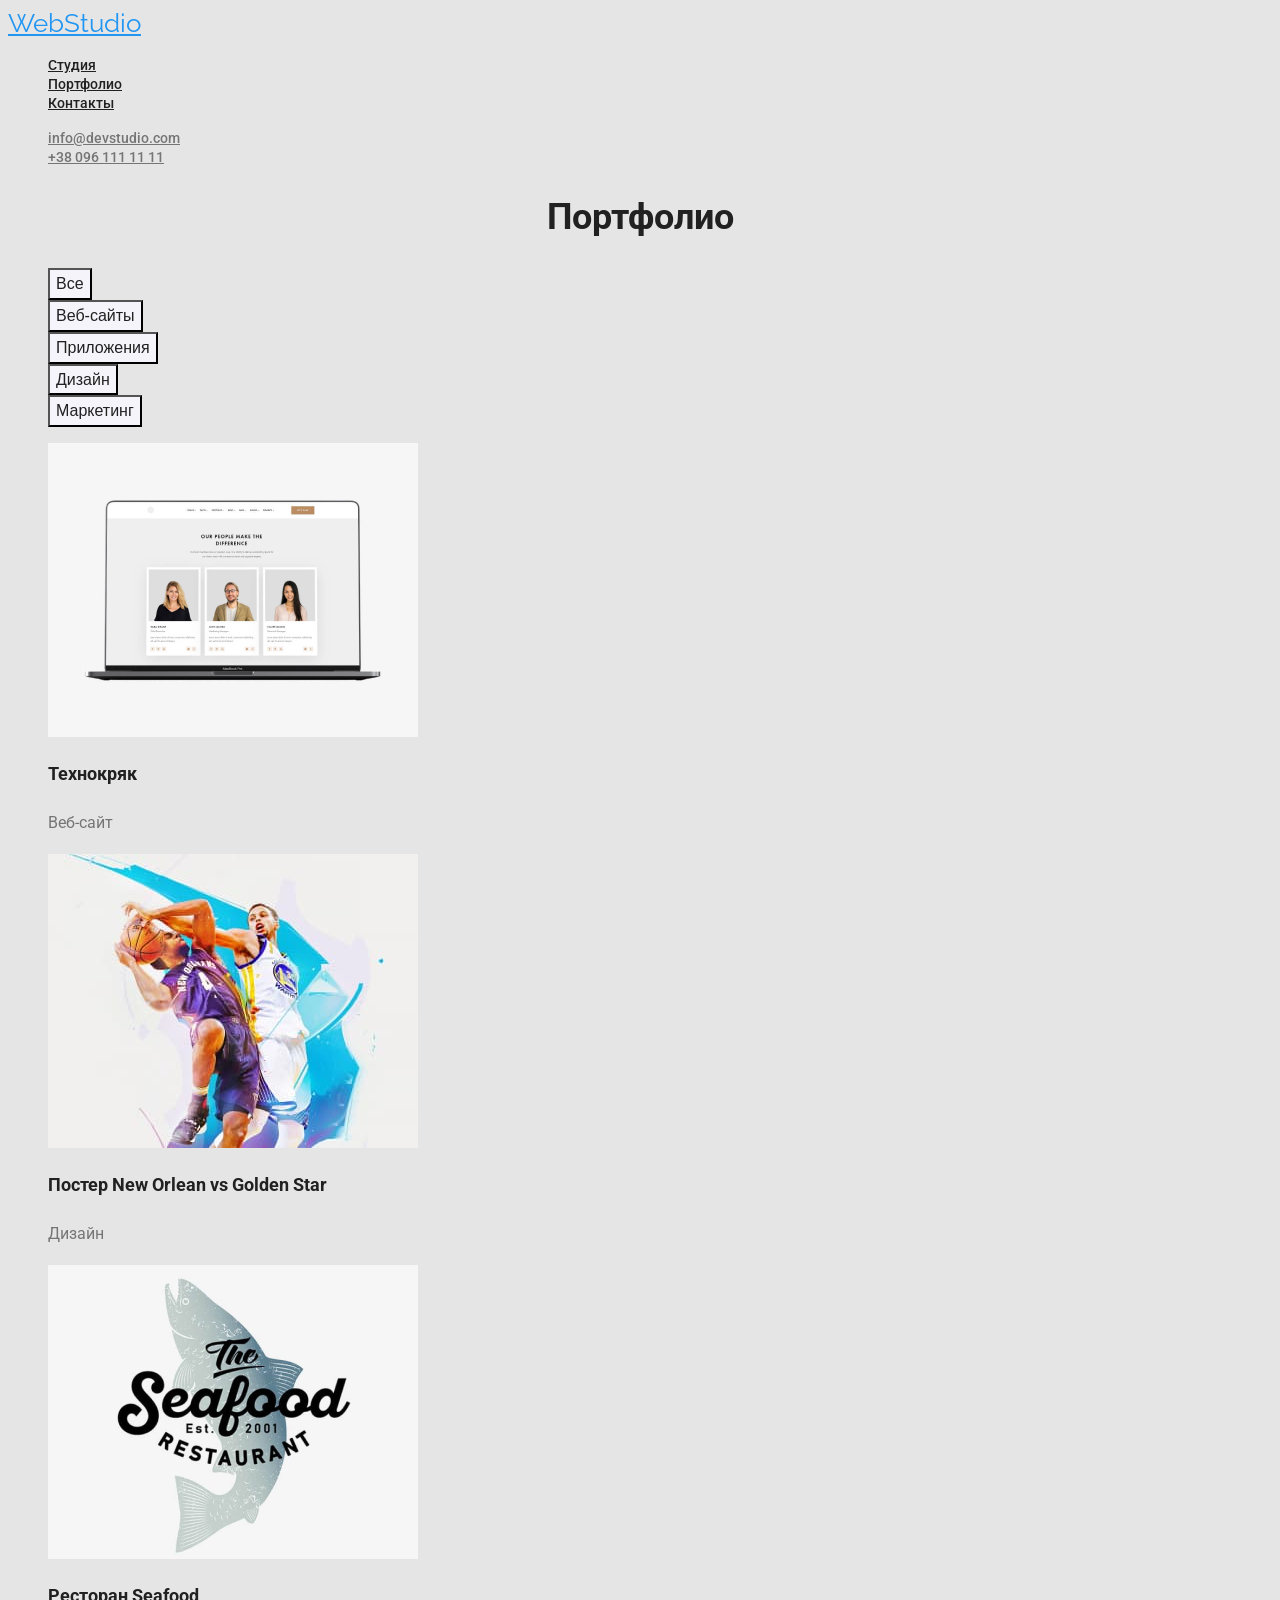
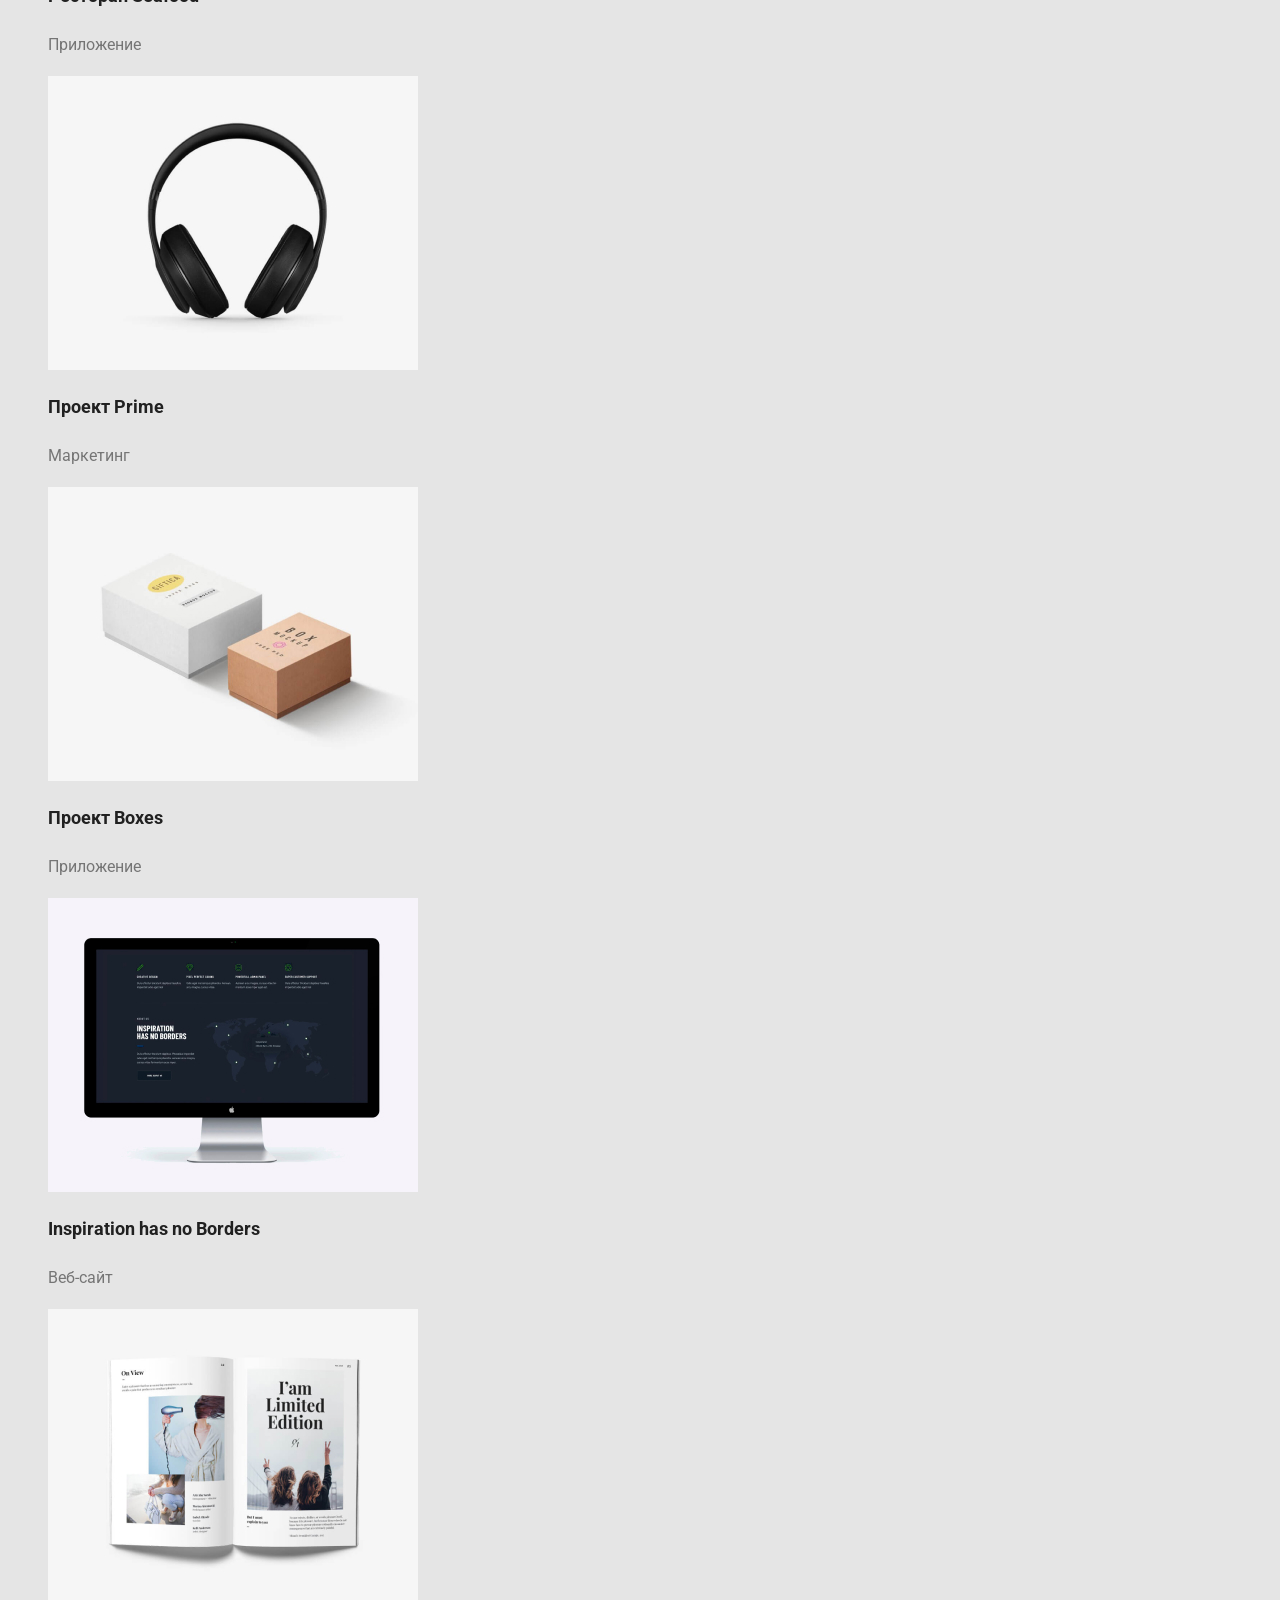
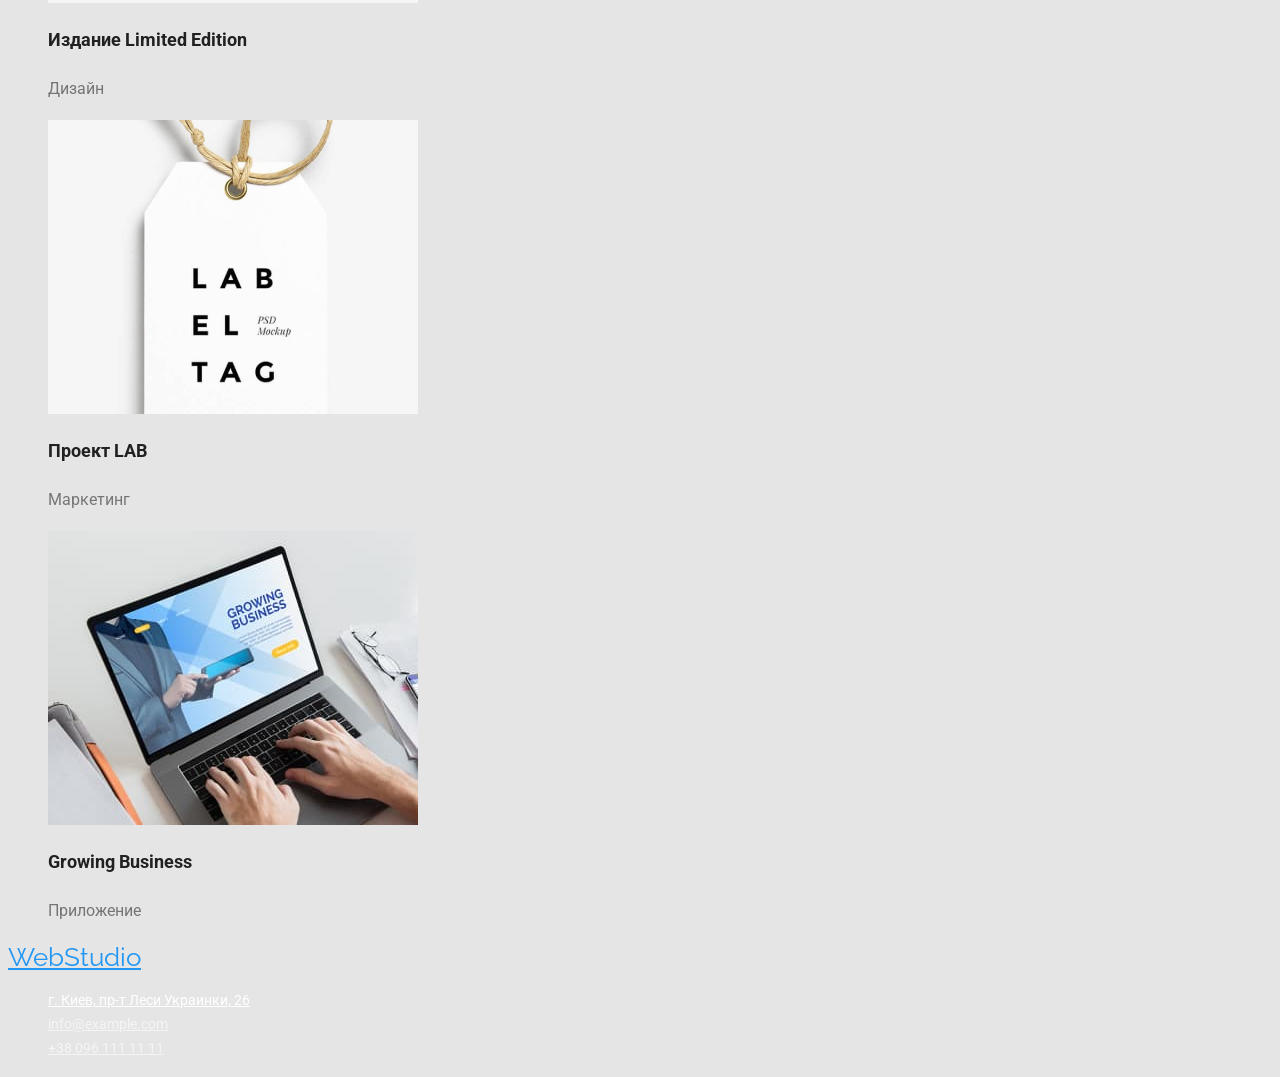
==== commit 95d468f9: "Курсор на кнопки" ====
--- a/portfolio.html
+++ b/portfolio.html
@@ -36,7 +36,7 @@
     </header>
     <main>
       <section class="section">
-        <h1>Портфолио</h1>
+        <h1 class="section-title">Портфолио</h1>
         <ul>
           <li><button tipe="button" class="button-port">Все</button></li>
           <li><button tipe="button" class="button-port">Веб-сайты</button></li>
--- a/css/styles.css
+++ b/css/styles.css
@@ -51,17 +51,14 @@
 }
 /* Абзацы */
 .solution-text {
-  font-weight: 400;
   font-size: 14px;
   line-height: 1.71;
 }
 .team-text {
-  font-weight: 400;
   font-size: 16px;
   line-height: 1.19;
 }
 .portf-text {
-  font-weight: 400;
   font-size: 16px;
   line-height: 1.88;
 }
@@ -116,6 +113,7 @@
   font-weight: 700;
   font-size: 16px;
   line-height: 1.88;
+  cursor: pointer;
 }
 /* Кнопки портфолио */
 .button-port {
@@ -130,6 +128,9 @@
 .button-port:focus {
   background-color: var(--accent-text-color);
   color: var(--white-text-color);
+}
+.button-port {
+  cursor: pointer;
 }
 
 /* Футер */
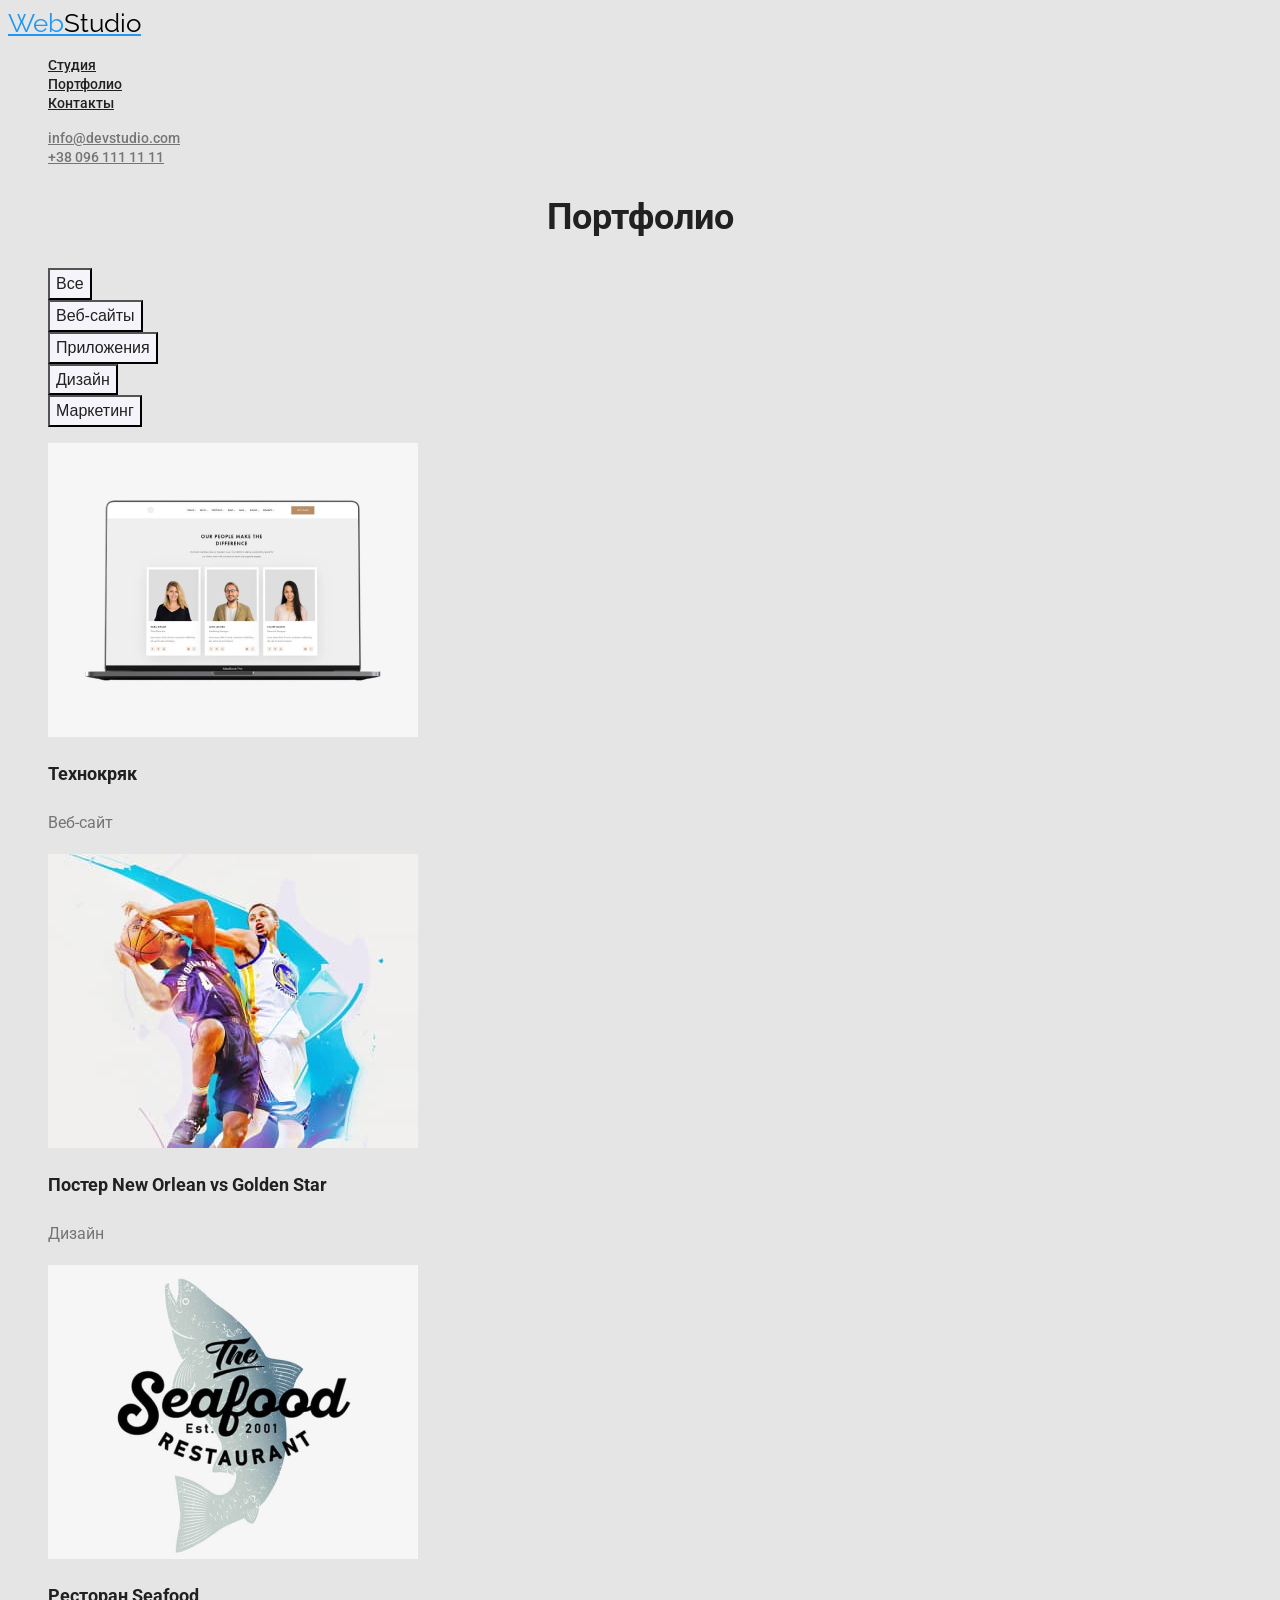
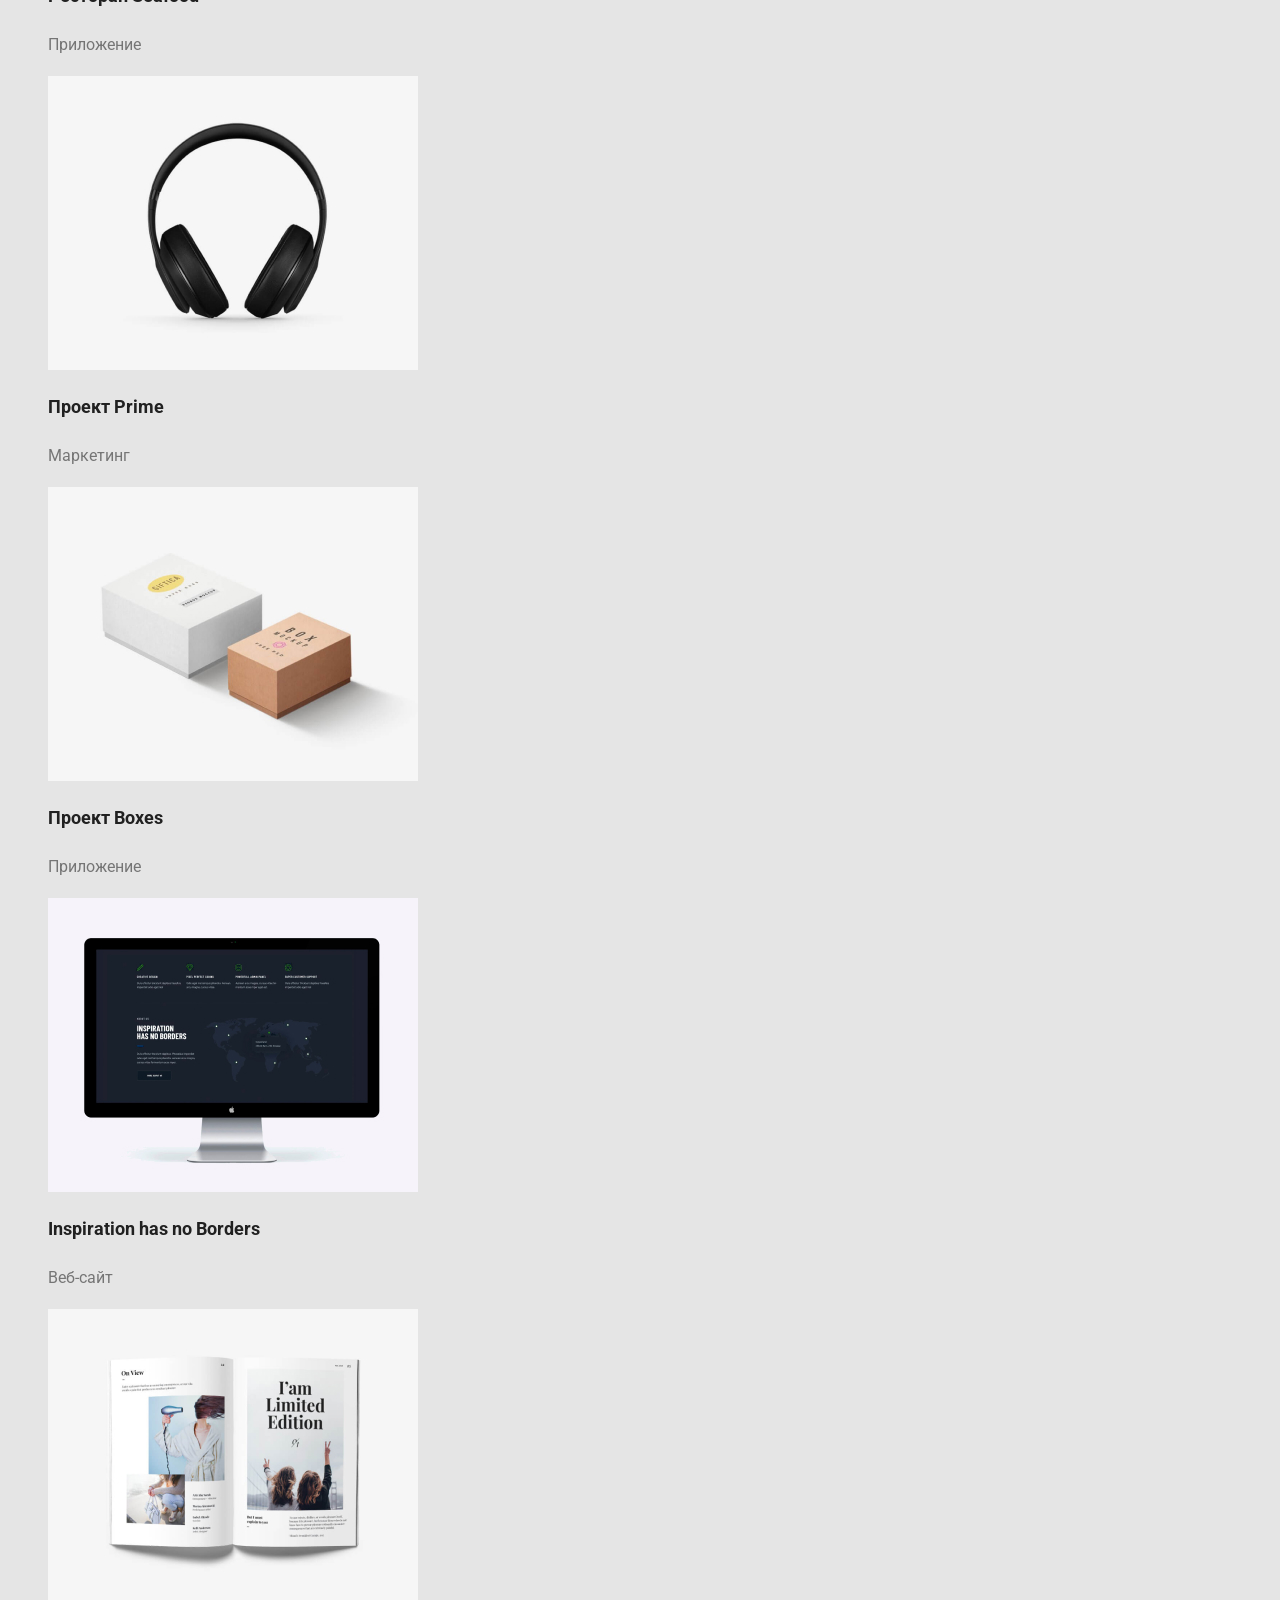
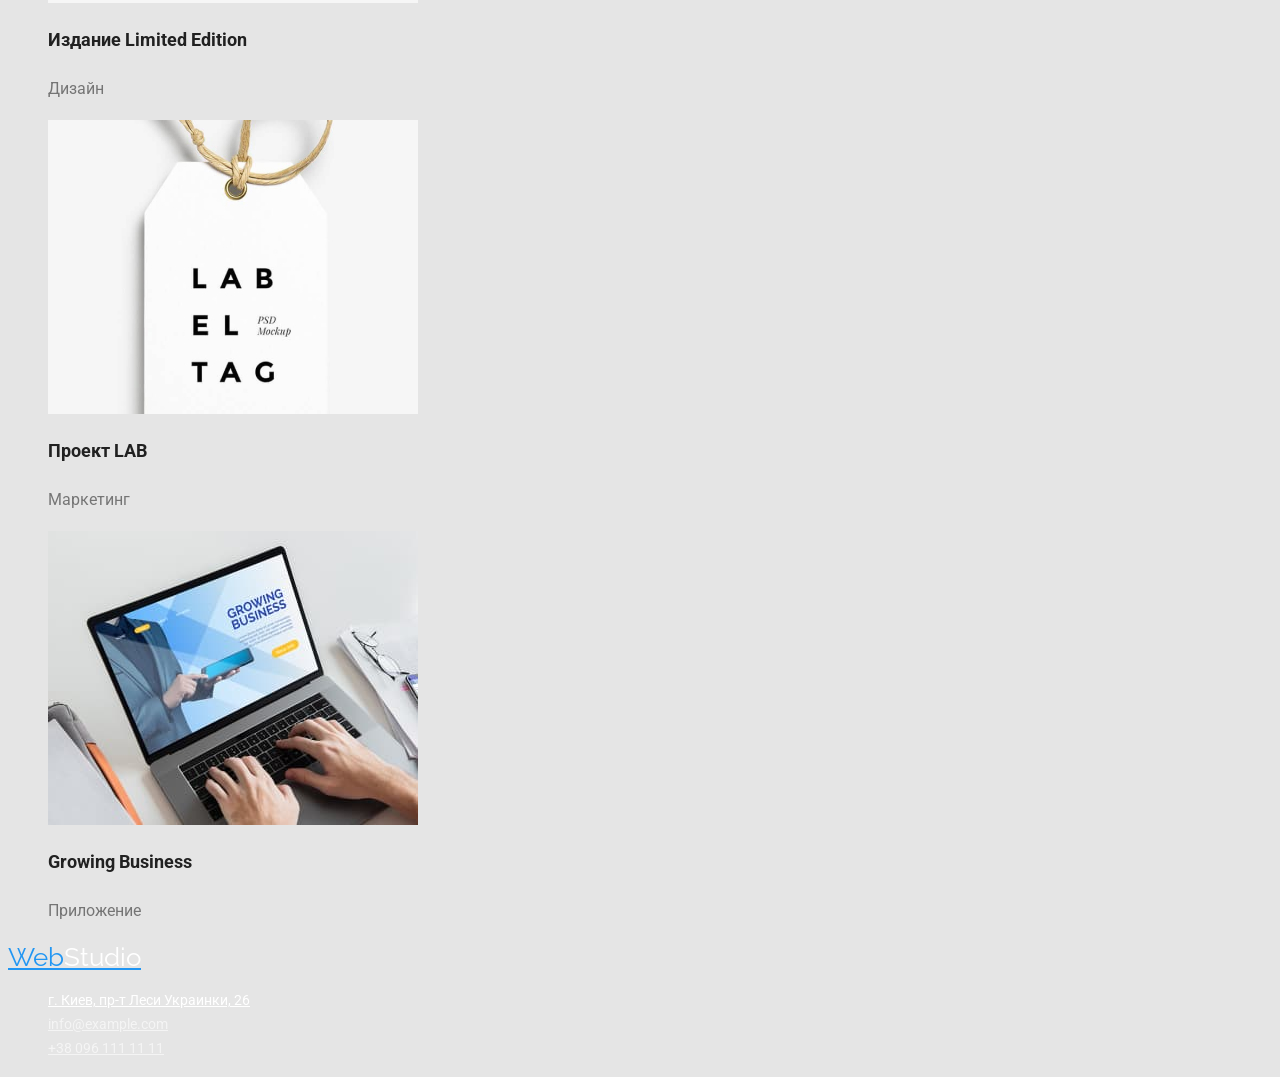
==== commit ca55ce99: "Двухцветный логотип" ====
--- a/portfolio.html
+++ b/portfolio.html
@@ -18,7 +18,9 @@
   <body>
     <header>
       <nav>
-        <a class="link-logo" href="#">WebStudio</a>
+        <a class="link-logo" href="#"
+          >Web<span class="logo-header">Studio</span></a
+        >
         <ul class="site-nav">
           <li><a href="index.html" class="link">Студия</a></li>
           <li><a href="./portfolio.html" class="link">Портфолио</a></li>
@@ -139,7 +141,10 @@
       </section>
     </main>
     <footer>
-      <a class="link-logo" href="#">WebStudio</a>
+      <a class="link-logo" href="#"
+        >Web<span class="logo-footer">Studio</span></a
+      >
+
       <address>
         <ul class="address">
           <li>
--- a/css/styles.css
+++ b/css/styles.css
@@ -70,6 +70,12 @@
   font-family: Raleway, sans-serif;
   font-size: 26px;
   line-height: 1.19;
+}
+.logo-header {
+ color: #000000;
+}
+.logo-footer {
+ color: var(--white-text-color); 
 }
 /* Навигация */
 .site-nav .link {
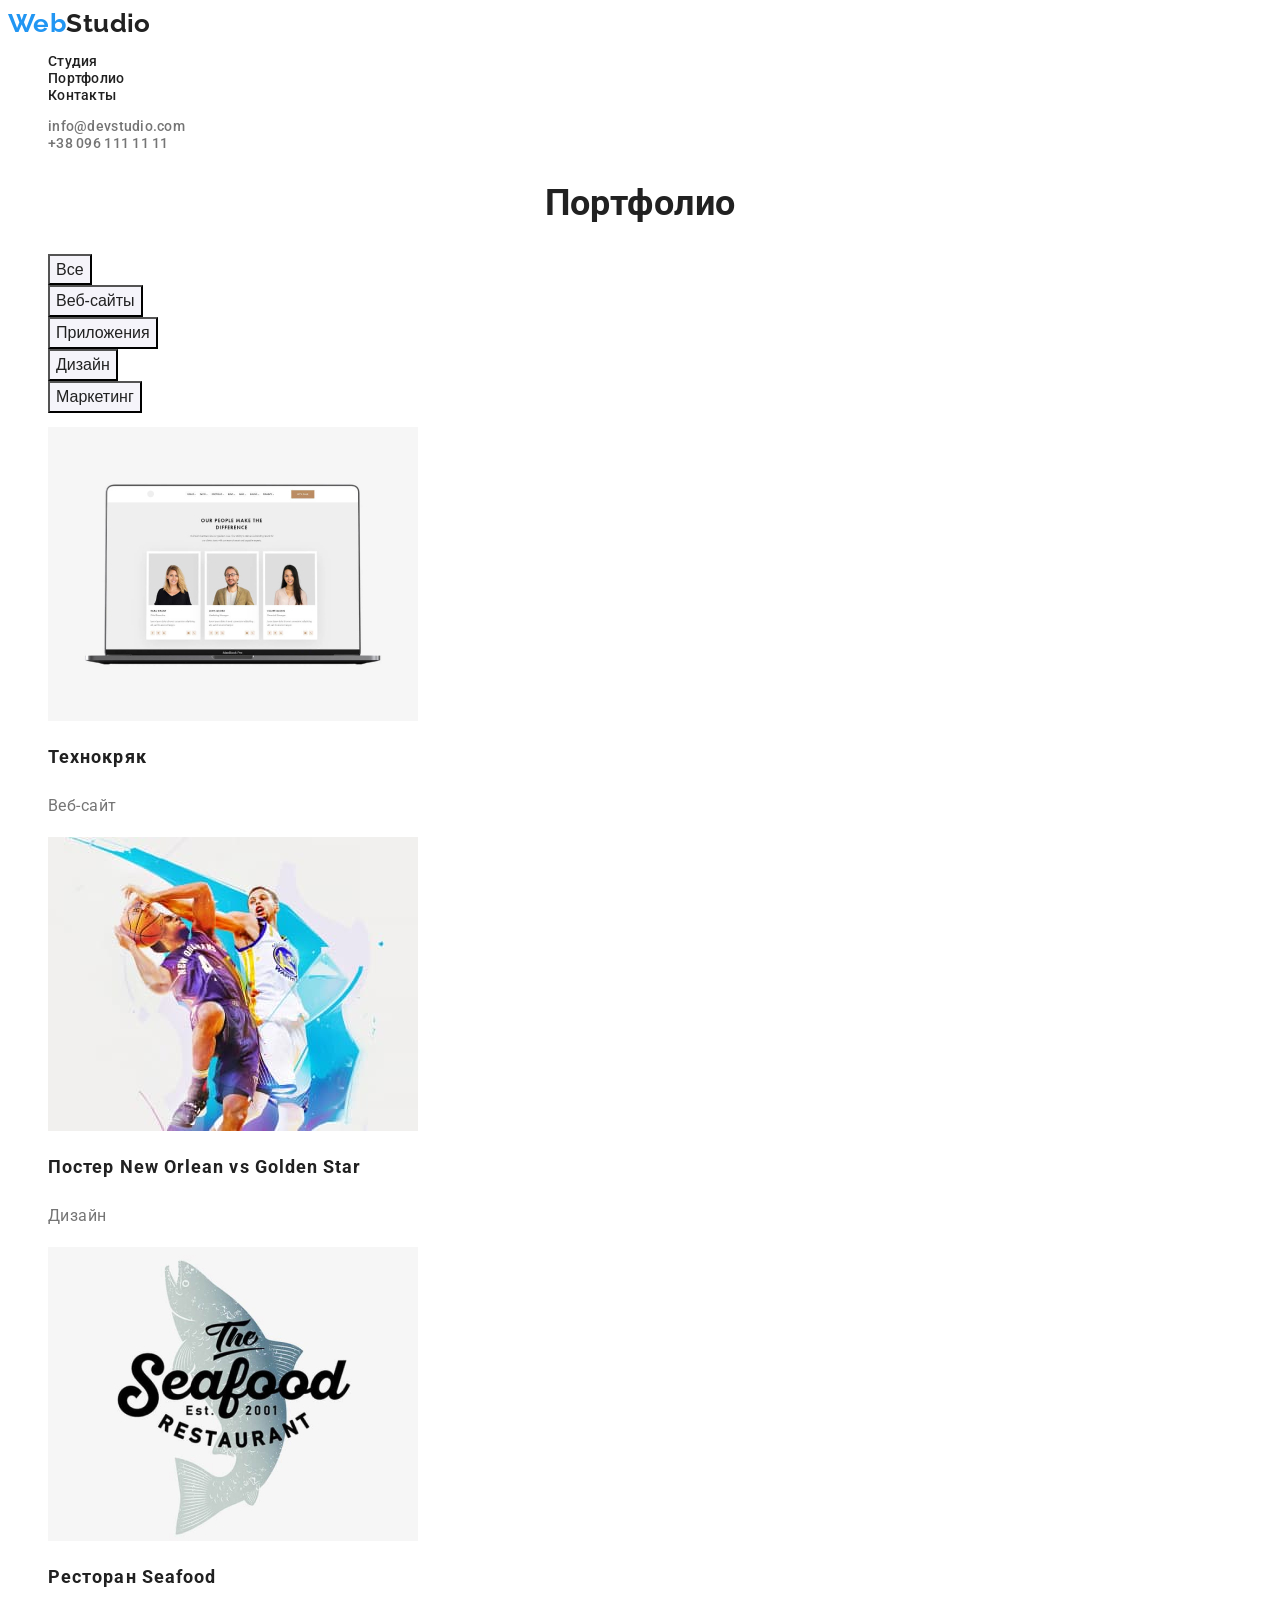
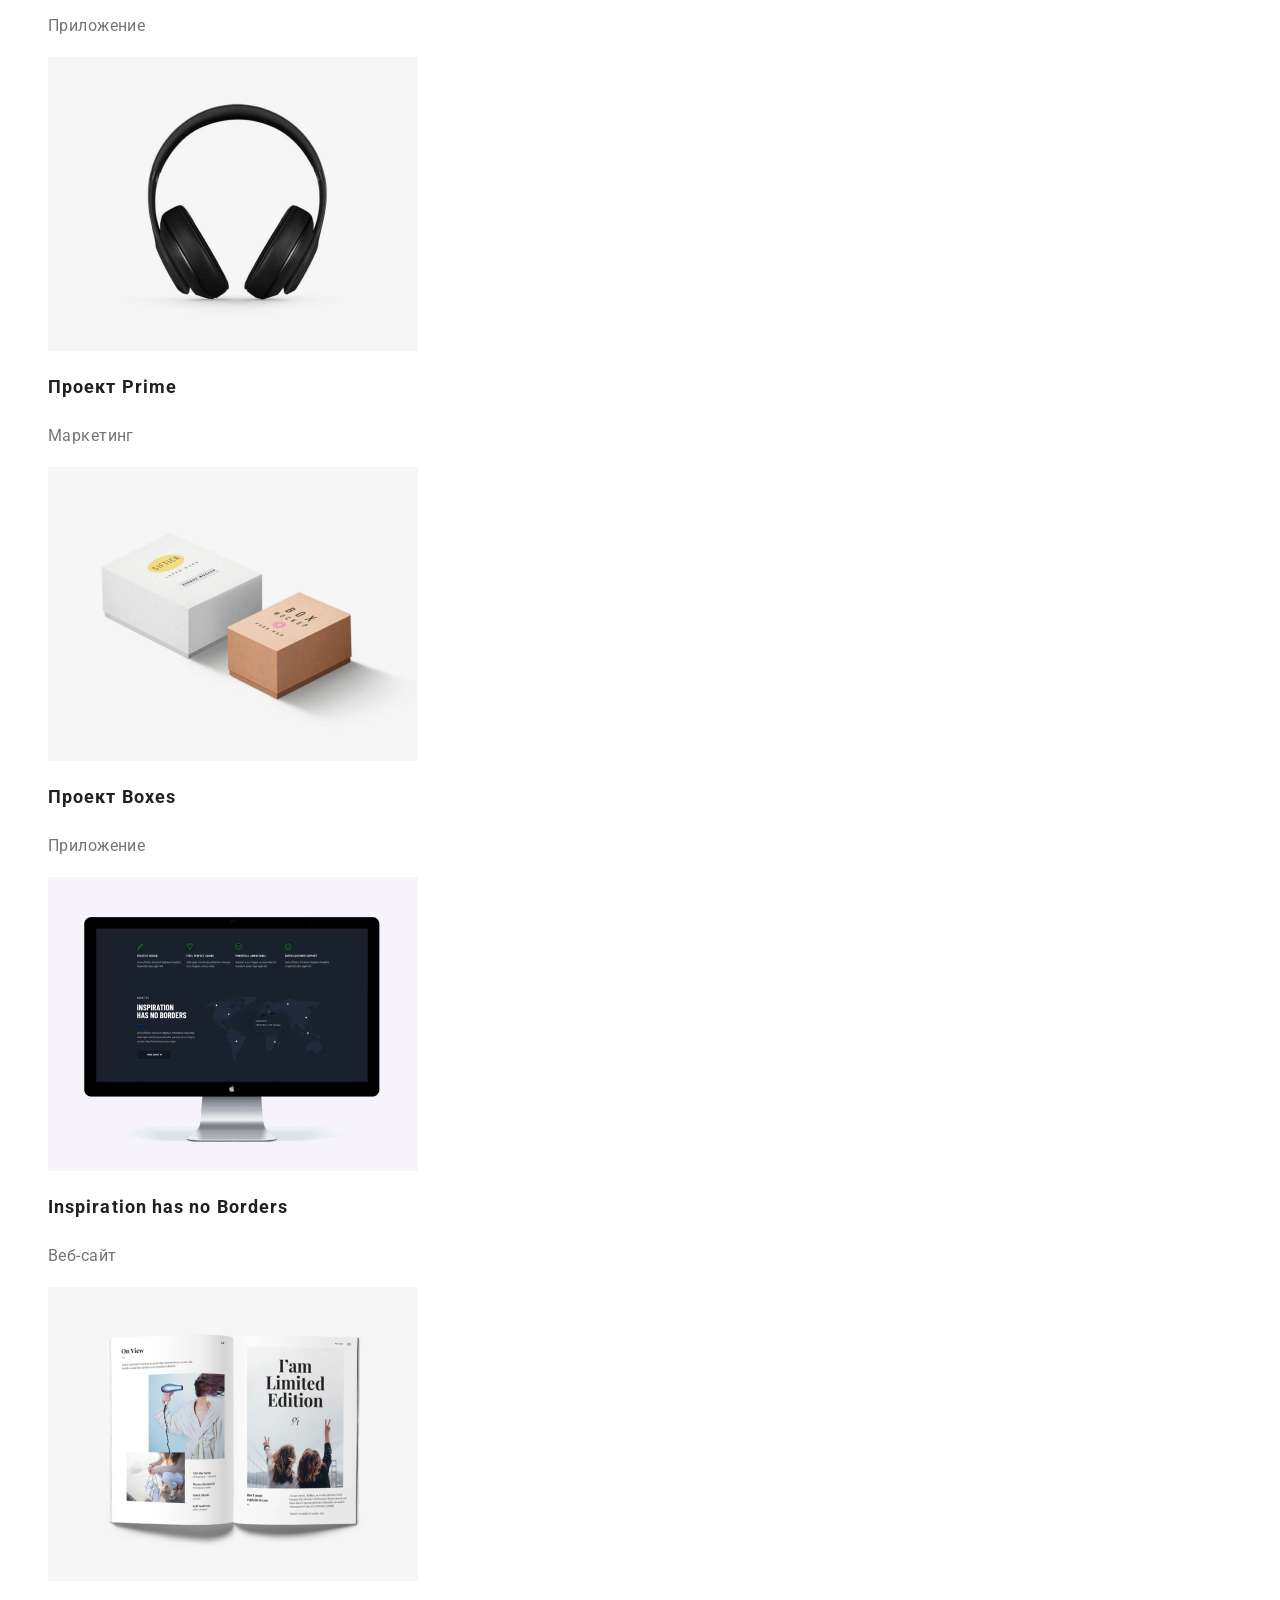
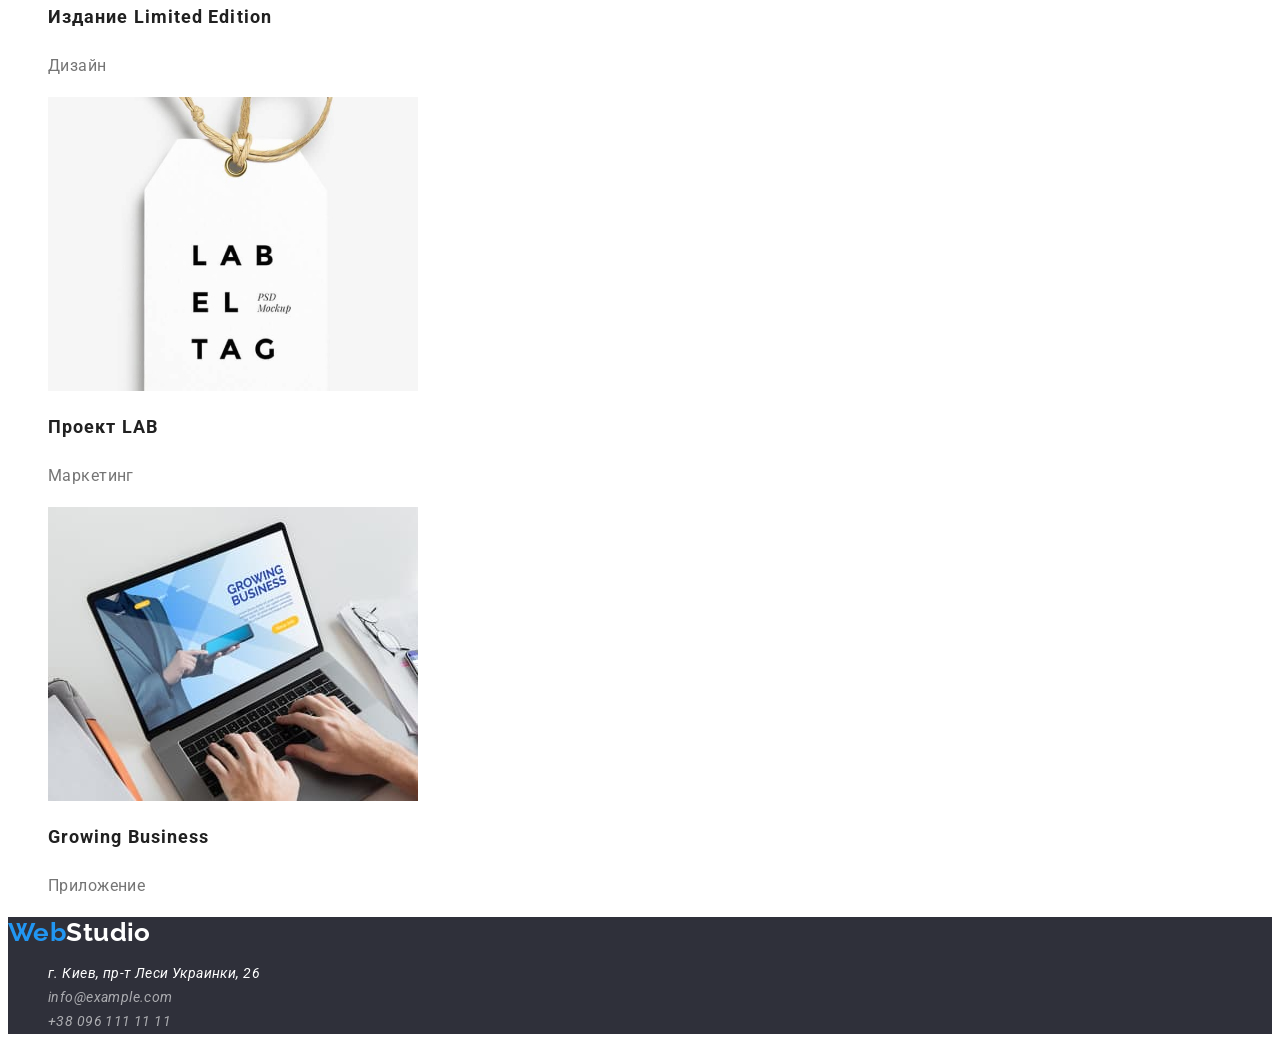
==== commit 67e3cca0: "Исправления внесены добавлены переменные цвета, летер спейсинг, сцет фона белый, под ссылками удалил" ====
--- a/portfolio.html
+++ b/portfolio.html
@@ -16,7 +16,7 @@
     <link rel="stylesheet" href="./css/styles.css" />
   </head>
   <body>
-    <header>
+    <header class="header">
       <nav>
         <a class="link-logo" href="#"
           >Web<span class="logo-header">Studio</span></a
@@ -48,99 +48,117 @@
         </ul>
         <ul>
           <li>
-            <img
-              src="images/portf1.jpg"
-              alt="экран ноутбука с тремя фотографиями"
-              width="370"
-              height="294"
-            />
-            <h2 class="portf-title">Технокряк</h2>
-            <p class="portf-text">Веб-сайт</p>
+            <a>
+              <img
+                src="images/portf1.jpg"
+                alt="экран ноутбука с тремя фотографиями"
+                width="370"
+                height="294"
+              />
+              <h2 class="portf-title">Технокряк</h2>
+              <p class="portf-text">Веб-сайт</p></a
+            >
           </li>
           <li>
-            <img
-              src="images/portf2.jpg"
-              alt="постер два игрока играютв баскетбол"
-              width="370"
-              height="294"
-            />
-            <h2 class="portf-title">Постер New Orlean vs Golden Star</h2>
-            <p class="portf-text">Дизайн</p>
+            <a
+              ><img
+                src="images/portf2.jpg"
+                alt="постер два игрока играютв баскетбол"
+                width="370"
+                height="294"
+              />
+              <h2 class="portf-title">Постер New Orlean vs Golden Star</h2>
+              <p class="portf-text">Дизайн</p></a
+            >
           </li>
           <li>
-            <img
-              src="images/portf3.jpg"
-              alt="эмблема ресторана сифуд"
-              width="370"
-              height="294"
-            />
-            <h2 class="portf-title">Ресторан Seafood</h2>
-            <p class="portf-text">Приложение</p>
+            <a>
+              <img
+                src="images/portf3.jpg"
+                alt="эмблема ресторана сифуд"
+                width="370"
+                height="294"
+              />
+              <h2 class="portf-title">Ресторан Seafood</h2>
+              <p class="portf-text">Приложение</p></a
+            >
           </li>
           <li>
-            <img
-              src="images/portf4.jpg"
-              alt="черные наушники"
-              width="370"
-              height="294"
-            />
-            <h2 class="portf-title">Проект Prime</h2>
-            <p class="portf-text">Маркетинг</p>
+            <a
+              ><img
+                src="images/portf4.jpg"
+                alt="черные наушники"
+                width="370"
+                height="294"
+              />
+              <h2 class="portf-title">Проект Prime</h2>
+              <p class="portf-text">Маркетинг</p></a
+            >
           </li>
           <li>
-            <img
-              src="images/portf5.jpg"
-              alt="две коробки одна белая другая оранжевая"
-              width="370"
-              height="294"
-            />
-            <h2 class="portf-title">Проект Boxes</h2>
-            <p class="portf-text">Приложение</p>
+            <a
+              ><img
+                src="images/portf5.jpg"
+                alt="две коробки одна белая другая оранжевая"
+                width="370"
+                height="294"
+              />
+              <h2 class="portf-title">Проект Boxes</h2>
+              <p class="portf-text">Приложение</p></a
+            >
           </li>
           <li>
-            <img
-              src="images/portf6.jpg"
-              alt="монитор компьютера с чернобелыми надписями"
-              width="370"
-              height="294"
-            />
-            <h2 class="portf-title">Inspiration has no Borders</h2>
-            <p class="portf-text">Веб-сайт</p>
+            <a
+              ><img
+                src="images/portf6.jpg"
+                alt="монитор компьютера с чернобелыми надписями"
+                width="370"
+                height="294"
+              />
+              <h2 class="portf-title">Inspiration has no Borders</h2>
+              <p class="portf-text">Веб-сайт</p></a
+            >
           </li>
           <li>
-            <img
-              src="images/portf7.jpg"
-              alt="открытая книга"
-              width="370"
-              height="294"
-            />
-            <h2 class="portf-title">Издание Limited Edition</h2>
-            <p class="portf-text">Дизайн</p>
+            <a
+              ><img
+                src="images/portf7.jpg"
+                alt="открытая книга"
+                width="370"
+                height="294"
+              />
+              <h2 class="portf-title">Издание Limited Edition</h2>
+              <p class="portf-text">Дизайн</p></a
+            >
           </li>
           <li>
-            <img
-              src="images/portf8.jpg"
-              alt="бирка с надписями"
-              width="370"
-              height="294"
-            />
-            <h2 class="portf-title">Проект LAB</h2>
-            <p class="portf-text">Маркетинг</p>
+            <a
+              ><img
+                src="images/portf8.jpg"
+                alt="бирка с надписями"
+                width="370"
+                height="294"
+              />
+              <h2 class="portf-title">Проект LAB</h2>
+              <p class="portf-text">Маркетинг</p></a
+            >
           </li>
           <li>
-            <img
-              src="images/portf9.jpg"
-              alt="открытый ноутбук по диагонали "
-              width="370"
-              height="294"
-            />
-            <h2 class="portf-title">Growing Business</h2>
-            <p class="portf-text">Приложение</p>
+            <a
+              ><img
+                src="images/portf9.jpg"
+                alt="открытый ноутбук по диагонали "
+                width="370"
+                height="294"
+              />
+              <h2 class="portf-title">Growing Business</h2>
+              <p class="portf-text">Приложение</p></a
+            >
           </li>
         </ul>
       </section>
     </main>
-    <footer>
+    <footer class="footer">
       <a class="link-logo" href="#"
         >Web<span class="logo-footer">Studio</span></a
       >
--- a/css/styles.css
+++ b/css/styles.css
@@ -1,41 +1,42 @@
 /* Фон */
-/*  шапка background: #FFFFFF */
-/*  герой и футер background:  #2F303A */
 /*  общий фон  background: background: #E5E5E5 */
 /*  команда background: #F5F4FA */
-/*  портф под фотками #FFFFFF */
 
-/* Цвет текста */
+/* Цвет текста  и фона*/
 :root {
   --main-text-color: #757575;
   --title-text-color: #212121;
   --accent-text-color: #2196f3;
   --white-text-color: #ffffff;
   --address-text-color: rgba(255, 255, 255, 0.6);
+  --footer-hero-color: #2F303A;
+  --background-button-color: #f5f4fa;
+
 }
 
 ul {
   list-style: none;
-}
-
+}  
 body {
-  background-color: #e5e5e5;
+  background-color: var(--white-text-color);
   color: var(--main-text-color);
   font-family: Roboto, sans-serif;
+  font-style: normal;
+  font-weight: 700;
+  font-size: 14px;
+  letter-spacing: 0.03em;
 }
 /* Заголовки */
 .section-title {
   color: var(--title-text-color);
-  font-weight: 700;
   font-size: 36px;
   line-height: 1.17;
   text-align: center;
 }
 .text-title {
   color: var(--title-text-color);
-  font-weight: 700;
-  font-size: 14px;
   line-height: 1.14;
+  text-transform: uppercase;
 }
 .team-title {
   color: var(--title-text-color);
@@ -45,20 +46,22 @@
 }
 .portf-title {
   color: var(--title-text-color);
-  font-weight: 700;
   font-size: 18px;
   line-height: 2;
+  letter-spacing: 0.06em;
 }
 /* Абзацы */
 .solution-text {
-  font-size: 14px;
+  font-weight: 400;
   line-height: 1.71;
 }
 .team-text {
+  font-weight: 400;
   font-size: 16px;
   line-height: 1.19;
 }
 .portf-text {
+  font-weight: 400;
   font-size: 16px;
   line-height: 1.88;
 }
@@ -70,9 +73,10 @@
   font-family: Raleway, sans-serif;
   font-size: 26px;
   line-height: 1.19;
+  text-decoration: none;
 }
 .logo-header {
- color: #000000;
+ color: var(--title-text-color);
 }
 .logo-footer {
  color: var(--white-text-color); 
@@ -81,8 +85,9 @@
 .site-nav .link {
   color: var(--title-text-color);
   font-weight: 500;
-  font-size: 14px;
   line-height: 1.14;
+  letter-spacing: 0.02em;
+  text-decoration: none;
 }
 .site-nav .link:hover {
   color: var(--accent-text-color);
@@ -94,8 +99,9 @@
 .site-contact .link {
   color: var(--main-text-color);
   font-weight: 500;
-  font-size: 14px;
   line-height: 1.14;
+  letter-spacing: 0.02em;
+  text-decoration: none;
 }
 .site-contact .link:hover,
 .site-contact .link:focus {
@@ -103,27 +109,32 @@
 }
 /* Блок герой */
 .hero {
-  background: #2f303a;
+  background: var(--footer-hero-color);
 }
 .hero-title {
   color: var(--white-text-color);
-  font-style: normal;
+  font-weight: 900;
   font-size: 44px;
   line-height: 1.36;
   text-align: center;
+  letter-spacing: 0.06em;
+  text-transform: uppercase
 }
 /* Кнопка блока герой */
 .button {
   background-color: var(--accent-text-color);
   color: var(--white-text-color);
-  font-weight: 700;
   font-size: 16px;
   line-height: 1.88;
+  display: flex;
+  align-items: center;
+  text-align: center;
+  letter-spacing: 0.06em;
   cursor: pointer;
 }
 /* Кнопки портфолио */
 .button-port {
-  background-color: #f5f4fa;
+  background-color: var(--background-button-color);
   color: var(--title-text-color);
   font-weight: 500;
   font-size: 16px;
@@ -140,17 +151,19 @@
 }
 
 /* Футер */
+.footer {
+  background-color: var(--footer-hero-color) ;
+  text-decoration: none;
+}
 .link-map {
   color: var(--white-text-color);
-  font-style: normal;
   font-weight: 400;
-  font-size: 14px;
   line-height: 1.71;
+  text-decoration: none;
 }
 .address .link {
-  color: rgba(255, 255, 255, 0.6);
-  font-style: normal;
+  color: var(--address-text-color);
   font-weight: 400;
-  font-size: 14px;
   line-height: 1.71;
+  text-decoration: none;
 }
